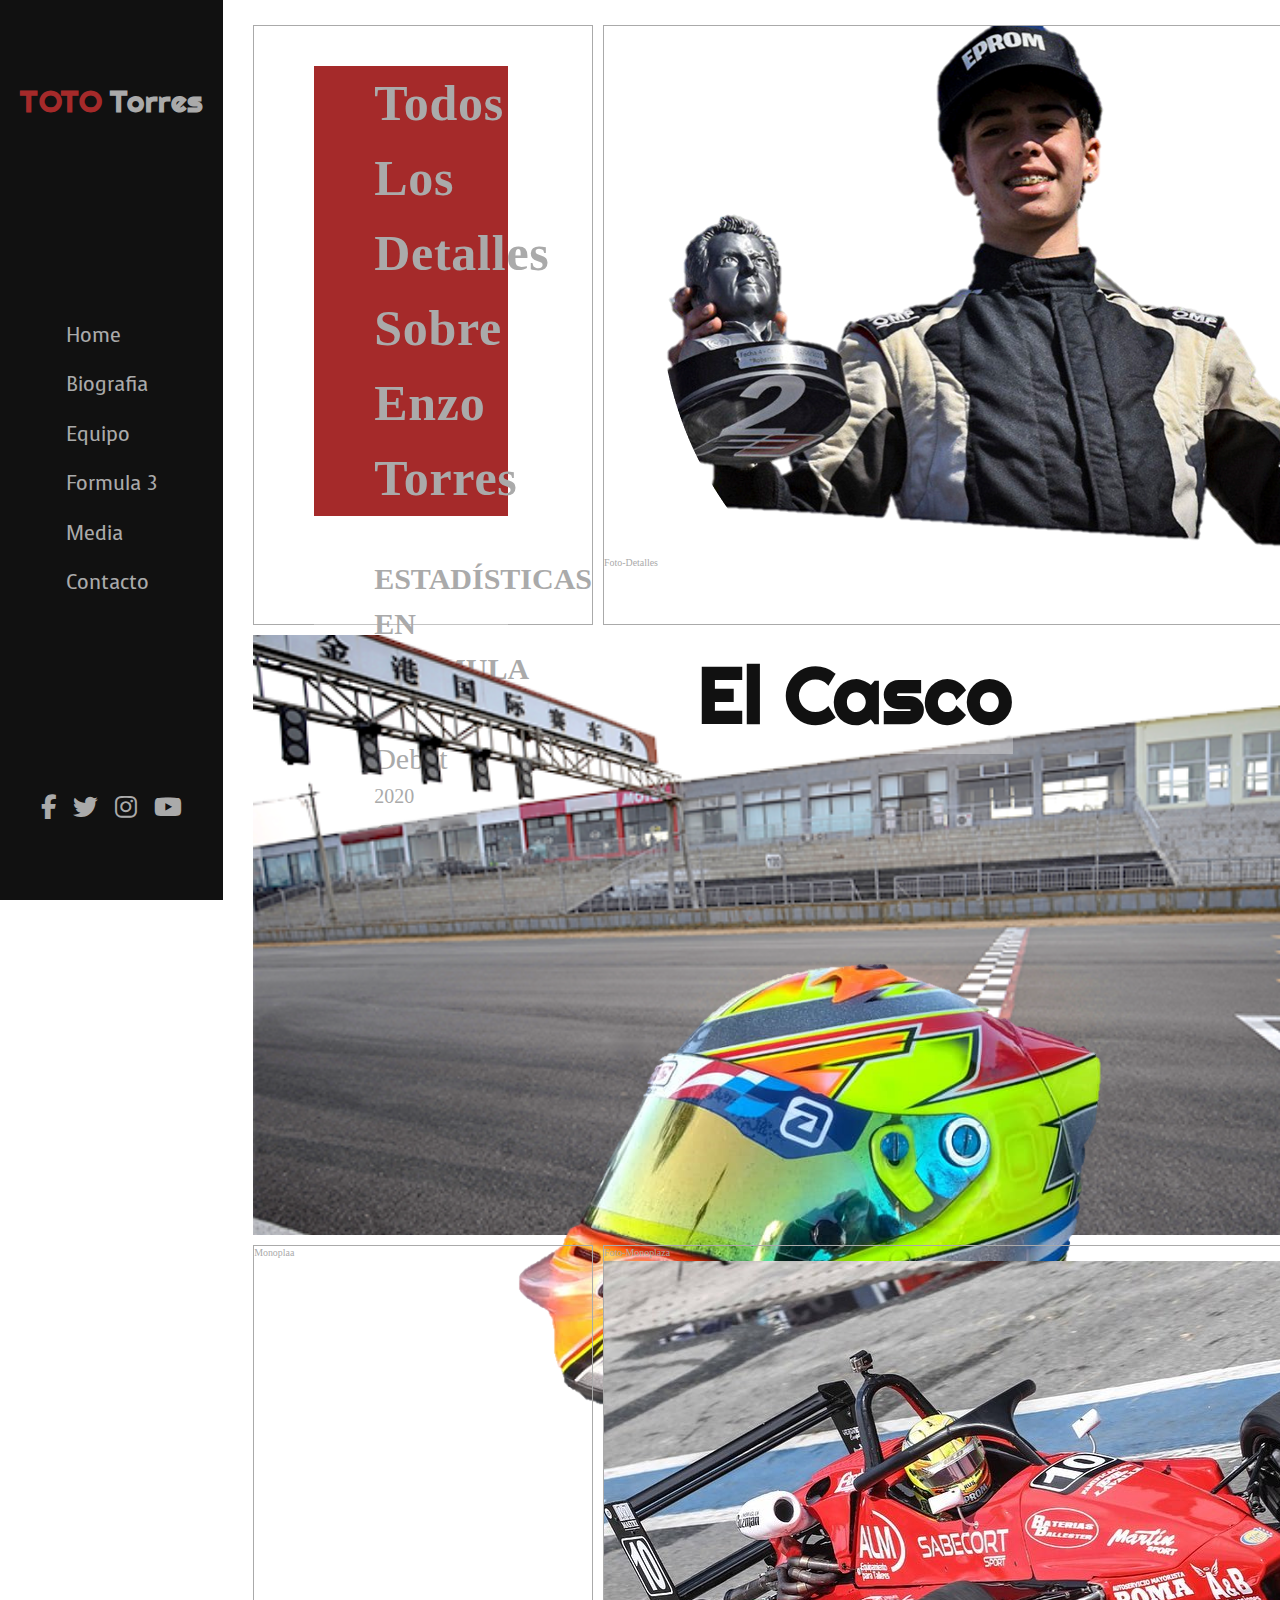
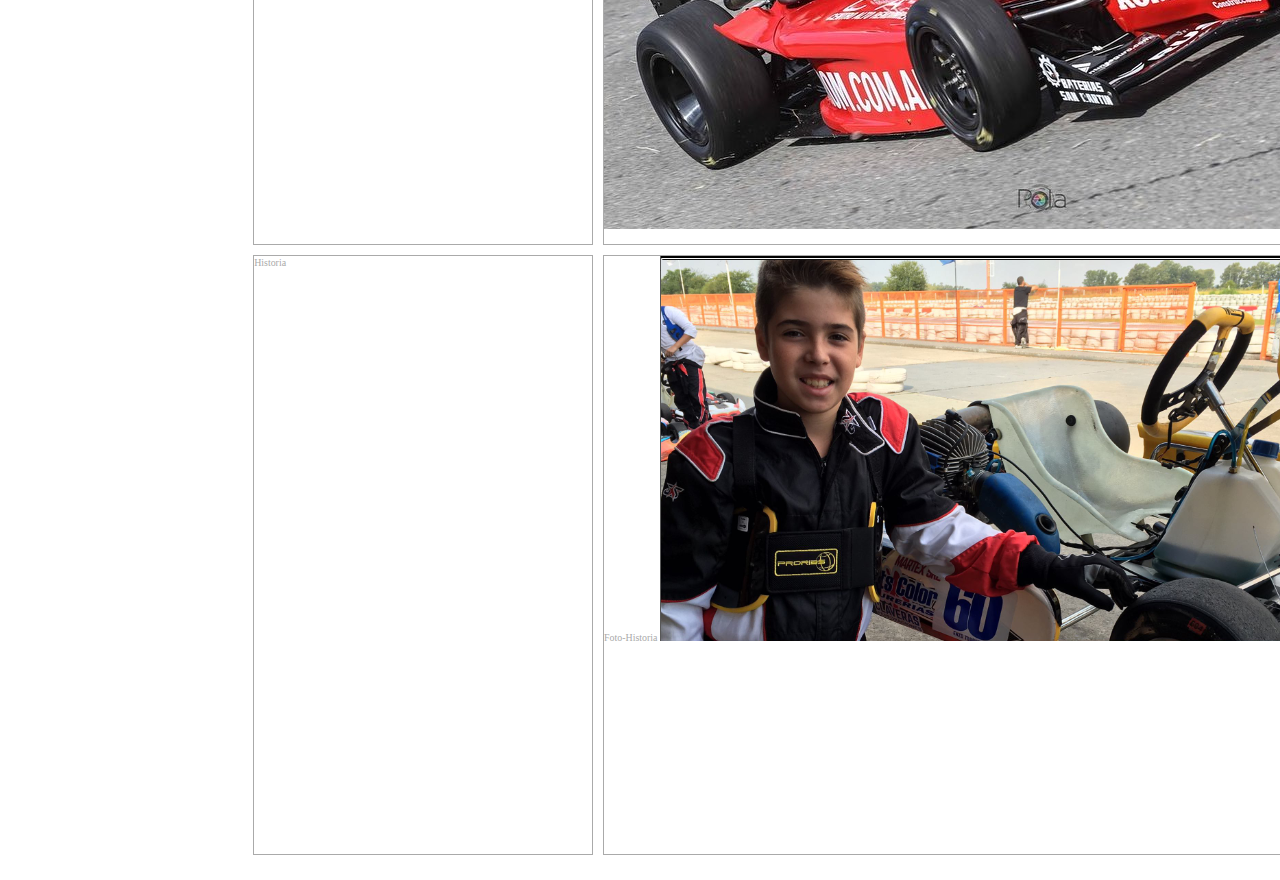
==== Pages/Biografia.html @ fcb11aae "Primer Commit" ====
<!DOCTYPE html>
<html lang="en">
<head>
    <meta charset="UTF-8">
    <meta http-equiv="X-UA-Compatible" content="IE=edge">
    <meta name="viewport" content="width=device-width, initial-scale=1.0">
    <title>Biografia</title>
    <link rel="stylesheet" href="./style2.css">
    
    <link rel="preconnect" href="https://fonts.googleapis.com">
    <link rel="preconnect" href="https://fonts.gstatic.com" crossorigin>
    <link href="https://fonts.googleapis.com/css2?family=Hind+Madurai:wght@300&family=Righteous&family=Voces&display=swap" rel="stylesheet">

    <link rel="stylesheet" href="https://cdnjs.cloudflare.com/ajax/libs/font-awesome/6.1.1/css/all.min.css"> 
    <!--ver manera de cambiar los iconos de las redes sociales-->
</head>
<body>
    
    
    <header>
        <a href="../index.html" class="logo"> <span>TOTO</span> Torres</a>

        <nav class="navbar">
            <a href="../index.html">home</a>
            <a href="/Pages/Biografia.html">Biografia</a>
            <a href="/Pages/Equipo.html">Equipo</a>
            <a href="/Pages/Fromula3.html">Formula 3</a>
            <a href="/Pages/Media.html">Media</a>
            <a href="/Pages/Contacto.html">Contacto</a>
        </nav>

        <div class="follow">
            <a href= "https://www.facebook.com/profile.php?id=100010401676459" target="_blank" class="fab fa-facebook-f"></a>
            <a href="#" class="fab fa-twitter"></a>
            <a href="https://www.instagram.com/_enzo_torres_/?hl=es" target="_blank"  class="fab fa-instagram"></a>
            <a href="https://www.youtube.com/watch?v=Rd0xvvZOiFw" target="_blank"  class="fab fa-youtube"></a>
        </div>

    </header>

    <section>
     

        <!--<div class="content">
            <h1 class="bio-stats--title">Todos los detalles sobre Enzo Torres</h1>
            <div class="bio-stats--content">
                <h2 class="bio-stats--subtitle">ESTADÍSTICAS EN FÓRMULA 3</h2>
                <div class="bio-stats--data"><span>debut</span>2015
                </div>
                <div class="bio-stats--data"><span>carreras</span>50
                </div>
                <div class="bio-stats--data"><span>puntos</span>30
                </div>
                <div class="bio-stats--data is-full">
                    <span>fecha de nacimiento</span>25 / 01 / 2007 - 15 años
                </div>
                <div class="bio-stats--data"><span>altura</span>1.80 m
                </div>

                <div class="image">
                    <img src="/media/fotoparabio2.png" alt="">
                     
                 </div>
        </div>-->

        

        <div class="grid-container-bio">  
          
            <div class="bio-item">
                <div class="detalles-contenedor">

                    <div class="bio-stats--title">
                        <h1 class="bio-stats--title">Todos los detalles sobre Enzo Torres</h1>
                    </div>

                    <div class="bio-stats--content">
                        <h2 class="bio-stats--subtitle">ESTADÍSTICAS EN FÓRMULA 3</h2>
                        <div class="bio-stats--data"><span>debut</span>2020
                        </div>
                        <div class="bio-stats--data"><span>carreras</span>153
                        </div>
                        <div class="bio-stats--data"><span>puntos</span>680
                        </div>
                        <div class="bio-stats--data is-full">
                            <span>fecha de nacimiento</span>01 / 09 / 2007 - 15 años
                        </div>
                        <div class="bio-stats--data"><span>altura</span>1.78 m
                        </div>
                    </div>

                </div>
            </div>
            <div class="bio-item">foto-detalles <img src="/Pages/media/FotosBio/fotoparabio2.png" alt=""></div>
            
            <div class="contenedor-casco">
                <h3>El Casco</h3>
                <div class="bio-item-casco"> <img src="/Pages/media/FotosBio/Picture5.png" alt="" width="90%"></div>
            </div>
            
            <div class="bio-item">monoplaa</div>
            <div class="bio-item">foto-monoplaza <img src="/Pages/media/FotosBio/monoplaza.jpg" alt=""></div>
            <div class="bio-item">historia</div>
            <div class="bio-item">foto-historia <img src="/Pages/media/FotosBio/karting.png" alt=""></div>
        </div>
        

            
         


        
    </section>






</body>
</html>
---- Pages/style2.css ----
@import url('https://fonts.googleapis.com/css2?family=Montserrat:wght@100&family=Roboto:wght@100;300;400;500;700&display=swap');
*{
    
    margin: 0;
    padding: 0;
    box-sizing: border-box;
    outline: none;
    border: none;
    text-decoration: none;
    text-transform: capitalize;
    transition: all .2s linear;
    line-height: 1.5;

}

body{
    background-image: url(./media/wp5748138-minimalist-black-and-white-wallpapers.png);
    
    background-repeat: no-repeat;
    background-size: cover;
    padding-left: 23rem;
    color: #aaa;
    
    
    
}

#menu{
    position: fixed;
    top: 1rem;
    right: 1rem;
    z-index: 10000;
    background: brown;
    border-radius: .5rem;
    padding: 1rem 1.5rem;
    font-size: 3rem;
    display: none;
}

header{
    position: fixed;
    top: 0;
    left: 0;
    bottom: 0;
    background-color: #111;
    display: flex;
    align-items: center;
    justify-content: space-between;
    z-index: 1000;
    flex-flow: column;
    padding: 8rem 2rem;
    font-family: 'Righteous', sans-serif;
        
}

html{
    font-size: 62%;
    overflow-x: hidden;
    scroll-behavior: smooth;
}

header .logo{
    color: #aaa;
    font-size: 3rem;
    font-weight: bolder;
    margin-bottom: 100px;
    

}

header .logo span{
    color: brown
}

header .navbar a{
    display: block;
    font-size: 2rem;
    color: #aaa;
    margin: 2rem 0;
    font-family: 'Voces', cursive;
}

header .follow a{
    font-size: 2.5rem;
    color: #aaa;
    margin: 0 .7rem;
    margin-top: 100px;
}

section{
    padding: 5px;
    
}

.home{
    display: flex;
    align-items: center;
    flex-wrap: wrap;
    gap: 1.5rem;
    padding-top: 70px;
    margin-left: 100px;


}

.home .image{
    flex: 1 1 40rem;
    opacity: 60%;
    
    
    
   
}

 





.home .content{
    flex: 1 1 40rem;
    font-family: 'Hind Madurai', sans-serif;    
}

.home .content .hola{
    font-size: 7rem;
}

.home .content .mellamo{
    font-size: 4.5rem;
    
}

.enzo{
    color: brown;
    font-size: 6rem;
    font-family: 'Voces', cursive;
}



.home .content .info{
    font-size: 2.5rem;
}

.home .content .text{
    font-size: 1.7rem;
}

.home .image img{
    width: 100%;
    border-radius: 25px;
}

.btn{
    display: inline-block;
    margin-top: 1rem;
    padding: .8rem 3rem;
    background-color: brown;
    color: aliceblue;
    cursor: pointer;
    font-size: 1.7rem;
}

/*ACOMODAR ESTE HOVER MAS ABAJO*/

.btn:hover{
    background: black;
    letter-spacing: .2rem;
}

header .navbar a:hover{
    letter-spacing: .1rem;
    color: brown;
}



/*ULTIMAS NOTICIAS*/

.contenedor{
    max-width: 1200px;
    margin: 0 auto;
    text-align: center;
    padding: 100px 20px;
    
    
}

.contenedor .ultimasNoticias{
    font-size: 40px;
    margin-bottom: 20px;
    color: #aaa;
    font-family: 'Voces', cursive;
    padding-bottom: 50px;
}

.contenedor .box-contenedor{
    display: grid;
    grid-template-columns: 1fr 1fr 1fr;
    gap: 20px;
}

.contenedor .box-contenedor .box{
    background-color: #111;
    border-radius: 5px;
    padding: 20px;
    box-shadow: 0 5px 10px rgba(0,0,0,.2);
    height: 350px;
    width: 350px;
}

/* CAMBIAR A COLOR NEGRO*/

.contenedor .box-contenedor .box:hover{
    background: rgb(82, 21, 21);
    color: #aaa;    
    border: 1px solid #111;
}


.contenedor .box-contenedor .box .card{
    margin-bottom: 20px;
    overflow: hidden;
    height: 250px;
    border-radius: 5px;
   

}

.contenedor .box-contenedor .box .card img{
    height: 100%;
    width: 100%;
    border-bottom: 1px solid #aaa;
    padding-bottom: 20px;
    opacity: 50%;
    
}

.contenedor .box-contenedor .box:hover .card img{
    transform: scale(1.1);
    border-bottom: 1px solid #aaa;
    opacity: 100;
    
}

.contenedor .box-contenedor .box .card-contenido{
    font-size: 20px;
    
    margin-top: 10px;
    font-family: 'Voces', cursive;
    
}

.video-contenedor{
    display: flex;
   box-shadow: 0 5px 10px rgba(0,0,0,.2);
   position: relative;
   overflow: hidden; 
   justify-content: center;
   align-items: center;
   height: 100%;
    width: 100%;
    

   
    
}

.video-contenedor .video{
    object-fit: cover;
    position: absolute;
    height: 100%;
    width: 100%;
    opacity: %;

}


/*MEDIA-Galeria de Fotos*/


.h1-galeria{
    text-align: center;
}

.grid-container{
    display: grid;
    grid-template-columns: repeat(3, 1fr);
    grid-auto-rows: 150px;
    padding: 20px;
    gap: 20px;
}

.galeria-imagen{
    width: 100%;
    height: 100%;
    object-fit: cover;
}

.galeria-item7{
    grid-column-start: span 2;
    grid-row-start: span 4;
}

.galeria-item10{
    
    grid-row-start: span 2;
}






/*media Queries*/

@media screen and (max-width:320px){
    html{
        font-size: 55%;
        
    }

    body{
        padding: 0;
    }

    #menu{
        display: initial;
    }

    header{
        left: -120%;
    }
    .home{
        margin: 0;
        text-align: center;
        
    }
    
    .h1-galeria{
        margin-top: 20%;
    }
    
    .grid-container{
        display: grid;
        grid-template-columns: repeat(1, 1fr);
       
    }

    .galeria-item7{
        grid-column-start: span 1;
        grid-row-start: span 1;
    }
    
    .galeria-item10{
        
        grid-row-start: span 1;
    }

}


@media screen and (max-width:480px){
    
    .h1-galeria{
        margin-top: 20%;
    }

}

@media screen and (max-width:600px){
    html{
        font-size: 55%;
        
    }

    body{
        padding: 0;
    }

    #menu{
        display: initial;
    }

    header{
        left: -120%;
    }
    .home{
        margin: 0;
        text-align: center;
        
    }
    
    .h1-galeria{
        margin-top: 20%;
    }

}

@media screen and (max-width:768px){
    html{
        font-size: 55%;
        
    }

    body{
        padding: 0;
    }

    #menu{
        display: initial;
    }

    header{
        left: -120%;
    }
    .home{
        margin: 0;
        text-align: center;
        
    }
    .h1-galeria{
        margin-top: 20%;
    }
}


/*BIOGRAFIA*/

.bio-item{
    background-color: none;
    border: solid 1px;
}

.grid-container-bio{
    display: grid;
    grid-template-columns:repeat(2, 1fr) ;
    grid-auto-rows: 600px;
    padding: 20px;
    gap: 10px;
}

.bio-item{
    width: 100%;
    height: 100%;
    object-fit: cover;
}

.contenedor-casco{
    display: flex;
    width: 100%;
    height: 100%;
    object-fit: cover;
    grid-column-start: span 2;
    background-image: url(/Pages/media/FotosBio/kisspng-race-track-racing-golden-port-race-track-5a7bedd15654d8.1480819115180712493536.png);
    background-size: cover;
    background-position: center;
    background-repeat: no-repeat;
    align-items: center;
    flex-wrap: wrap;
    justify-content: space-around;
    
}

.bio-item-casco img{
   
    
    
}

.contenedor-casco h3{
    
    font-size: 8rem;
    margin-bottom: 10%;
    color: #111;
    background-color: rgba(255, 255, 255, 0.303);
    font-family: 'Righteous', sans-serif;
    
}



.bio-stats--title{
    font-size: 50px;
    margin: 40px 25% 0px 60px;
    letter-spacing: 0.75px;
    display: block;
    background-color: brown;
    height: 100%;
    
    

}

.bio-stats--content{
    background-color: rgba(255, 255, 255, 0.303);
    margin: 40px 25% 40px 60px;
    font-size: 20px;
    padding-left: 60px;
    
}



.bio-stats--data{
    display: inline-block;
}

.bio-stats--data span{
    display: block;
    font-size: 30px;
}
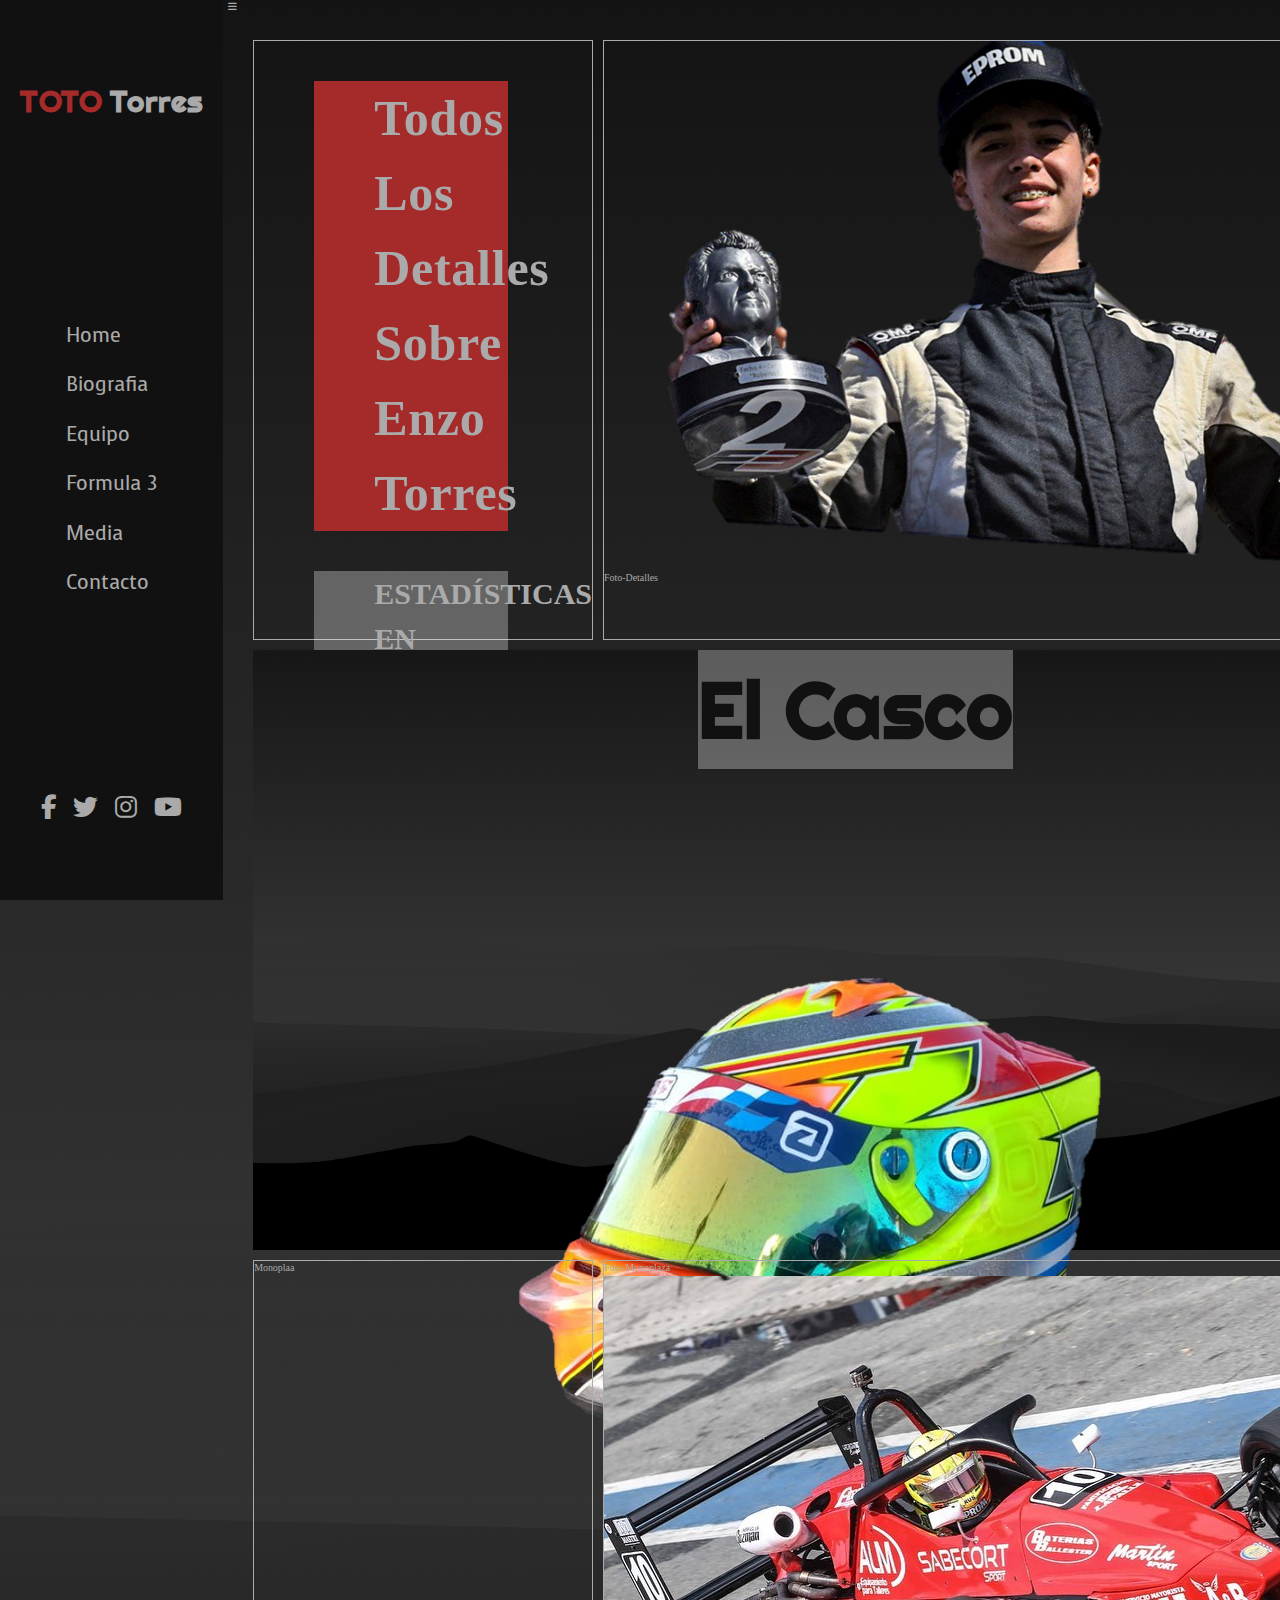
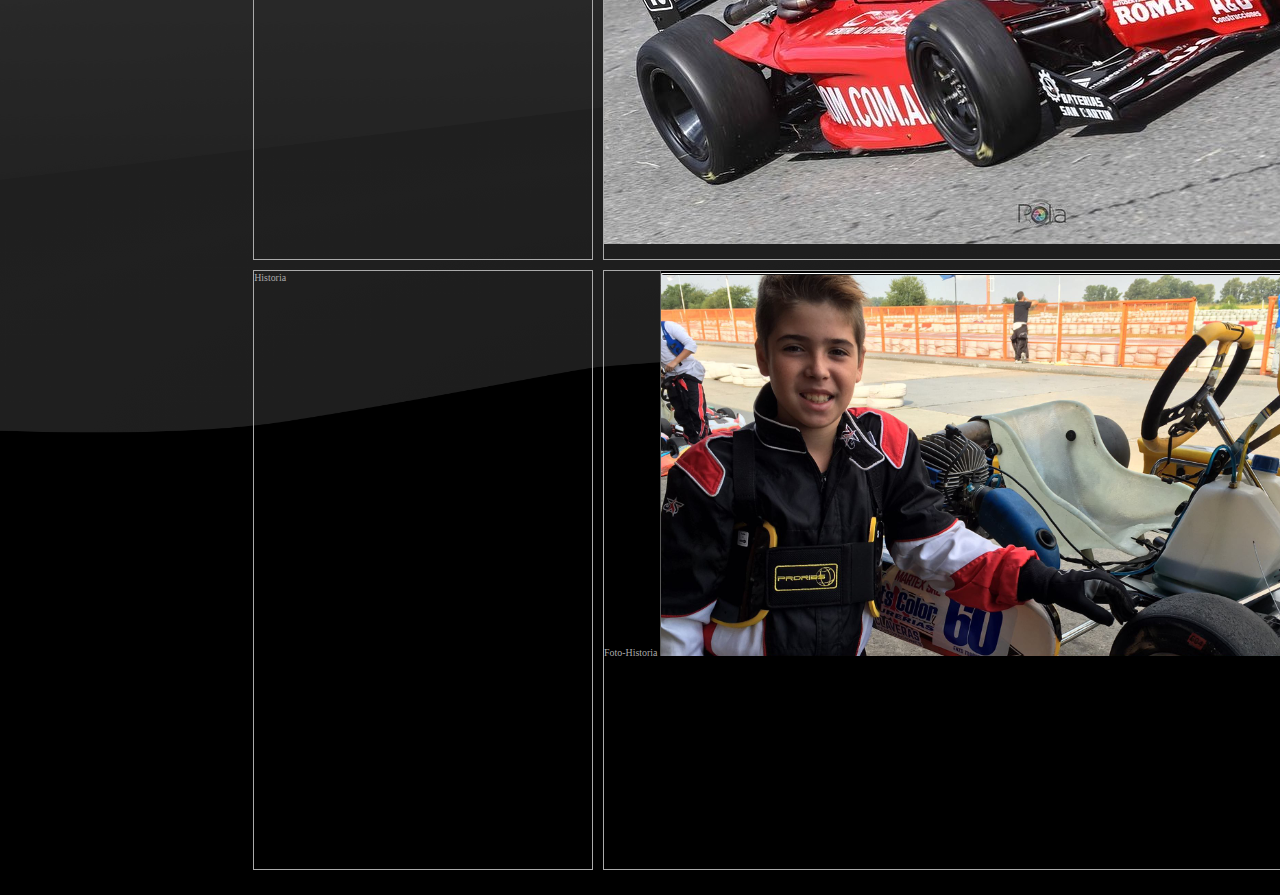
==== commit 6dd2709e: "modificación icono instagram" ====
--- a/Pages/Biografia.html
+++ b/Pages/Biografia.html
@@ -15,18 +15,18 @@
     <!--ver manera de cambiar los iconos de las redes sociales-->
 </head>
 <body>
-    
+    <div id="menu-bars" class="fa fa-bars"></div>
     
     <header>
         <a href="../index.html" class="logo"> <span>TOTO</span> Torres</a>
 
-        <nav class="navbar">
+        <nav class="navbarx">
             <a href="../index.html">home</a>
-            <a href="/Pages/Biografia.html">Biografia</a>
-            <a href="/Pages/Equipo.html">Equipo</a>
-            <a href="/Pages/Fromula3.html">Formula 3</a>
-            <a href="/Pages/Media.html">Media</a>
-            <a href="/Pages/Contacto.html">Contacto</a>
+            <a href="Biografia.html">Biografia</a>
+            <a href="Equipo.html">Equipo</a>
+            <a href="Fromula3.html">Formula 3</a>
+            <a href="Media.html">Media</a>
+            <a href="Contacto.html">Contacto</a>
         </nav>
 
         <div class="follow">
--- a/Pages/style2.css
+++ b/Pages/style2.css
@@ -72,7 +72,7 @@
     color: brown
 }
 
-header .navbar a{
+header .navbarx a{
     display: block;
     font-size: 2rem;
     color: #aaa;
@@ -85,6 +85,52 @@
     color: #aaa;
     margin: 0 .7rem;
     margin-top: 100px;
+    transition: .2s;
+}
+
+header .follow:hover a{
+    filter: blur(2px);
+}
+
+header .follow a:hover{
+    transform: translateY(-3px) scale(1.05);
+    filter: none;
+    
+    
+    
+}
+
+.facebook:hover{
+    color: var(--facebook);
+}
+
+.twitter:hover{
+    color: var(--twitter);
+}
+
+.instagram:hover{
+    /*color: var(--instagram);*/
+    background: linear-gradient(45deg, #405de6, #5851db, #833ab4, #c13584, #e1306c, #fd1d1d);
+    -webkit-background-clip: text;
+    -webkit-text-fill-color: transparent;
+    
+    
+}
+
+.youtube:hover{
+    color: var(--youtube);
+}
+
+
+
+ 
+
+
+:root{
+    --facebook: #3b5999;
+    --instagram: #e4405f;
+    --twitter: #55acee;
+    --youtube: #ff0000;
 }
 
 section{
@@ -170,7 +216,7 @@
     letter-spacing: .2rem;
 }
 
-header .navbar a:hover{
+header .navbarx a:hover{
     letter-spacing: .1rem;
     color: brown;
 }
@@ -273,7 +319,7 @@
     position: absolute;
     height: 100%;
     width: 100%;
-    opacity: %;
+    
 
 }
 
@@ -324,6 +370,7 @@
 
     body{
         padding: 0;
+        margin-bottom: 100%;
     }
 
     #menu{
@@ -396,6 +443,7 @@
     .h1-galeria{
         margin-top: 20%;
     }
+    
 
 }
 
@@ -454,7 +502,7 @@
     height: 100%;
     object-fit: cover;
     grid-column-start: span 2;
-    background-image: url(/Pages/media/FotosBio/kisspng-race-track-racing-golden-port-race-track-5a7bedd15654d8.1480819115180712493536.png);
+    background-image: url(media/wp5748138-minimalist-black-and-white-wallpapers.png);
     background-size: cover;
     background-position: center;
     background-repeat: no-repeat;
@@ -464,11 +512,11 @@
     
 }
 
-.bio-item-casco img{
+
    
     
     
-}
+
 
 .contenedor-casco h3{
     
@@ -512,3 +560,23 @@
     display: block;
     font-size: 30px;
 }
+
+.contact--content{
+    
+    position: relative;
+    width: 100%;
+    flex: 0 1 100%;
+    padding: 0 25px;
+    margin: 40px 0;
+}
+
+.contenedor-contacto{
+    display: block;
+}
+
+@media (min-width: 600px){
+.contact--content {
+    max-width: 350px;
+    margin-left: 10px;
+}
+}
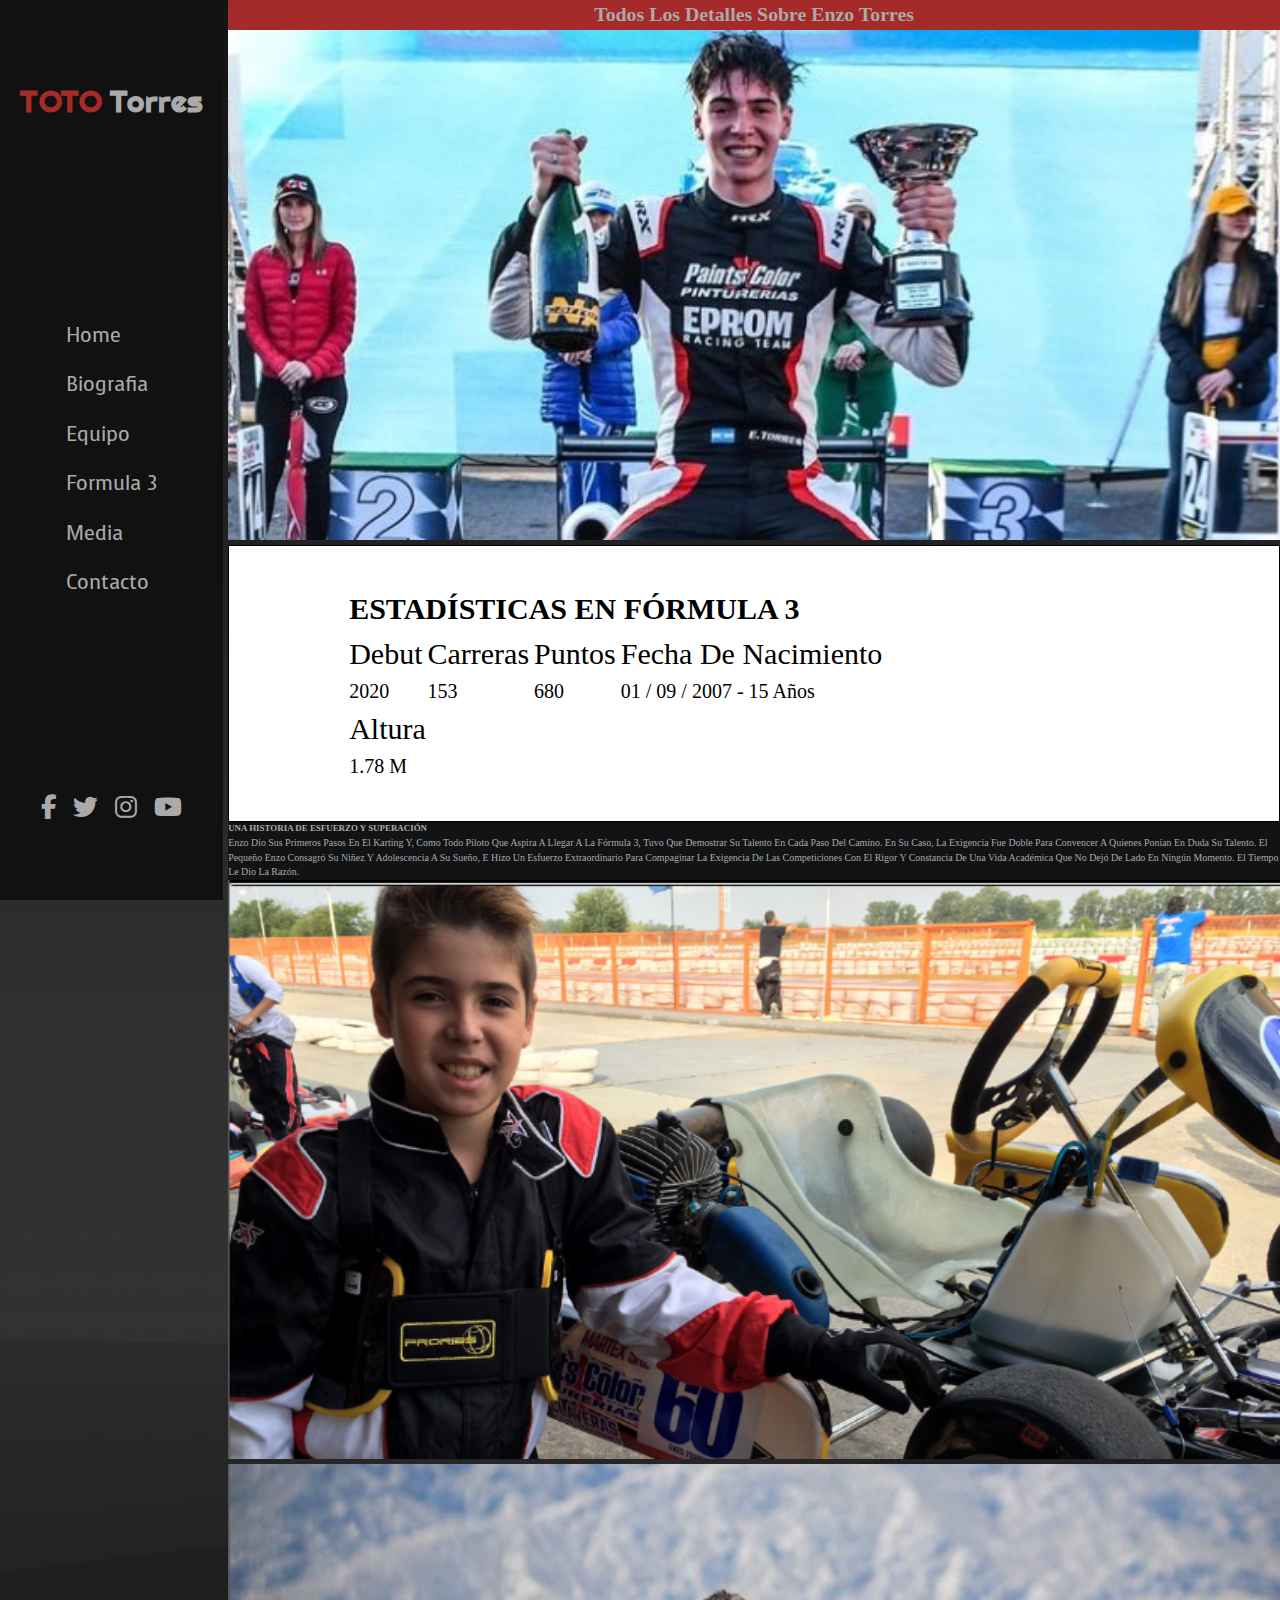
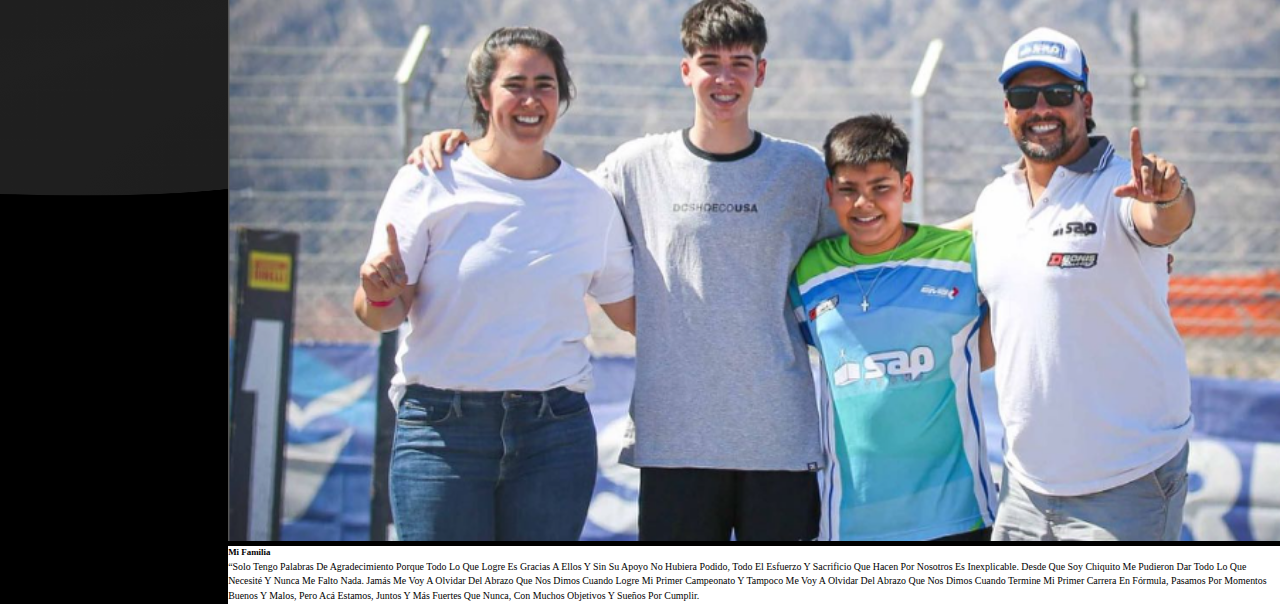
==== commit 8430bcce: "Cambios 31/8" ====
--- a/Pages/Biografia.html
+++ b/Pages/Biografia.html
@@ -5,6 +5,7 @@
     <meta http-equiv="X-UA-Compatible" content="IE=edge">
     <meta name="viewport" content="width=device-width, initial-scale=1.0">
     <title>Biografia</title>
+    <link href="https://cdn.jsdelivr.net/npm/bootstrap@5.2.0/dist/css/bootstrap.min.css" rel="stylesheet" integrity="sha384-gH2yIJqKdNHPEq0n4Mqa/HGKIhSkIHeL5AyhkYV8i59U5AR6csBvApHHNl/vI1Bx" crossorigin="anonymous">
     <link rel="stylesheet" href="./style2.css">
     
     <link rel="preconnect" href="https://fonts.googleapis.com">
@@ -21,7 +22,7 @@
         <a href="../index.html" class="logo"> <span>TOTO</span> Torres</a>
 
         <nav class="navbarx">
-            <a href="../index.html">home</a>
+            <a href="../index.html">Home</a>
             <a href="Biografia.html">Biografia</a>
             <a href="Equipo.html">Equipo</a>
             <a href="Fromula3.html">Formula 3</a>
@@ -30,92 +31,92 @@
         </nav>
 
         <div class="follow">
-            <a href= "https://www.facebook.com/profile.php?id=100010401676459" target="_blank" class="fab fa-facebook-f"></a>
-            <a href="#" class="fab fa-twitter"></a>
-            <a href="https://www.instagram.com/_enzo_torres_/?hl=es" target="_blank"  class="fab fa-instagram"></a>
-            <a href="https://www.youtube.com/watch?v=Rd0xvvZOiFw" target="_blank"  class="fab fa-youtube"></a>
+            <a href= "https://www.facebook.com/profile.php?id=100010401676459"  target="_blank" class="fab fa-facebook-f facebook"></a>
+            <a href="#" class="fab fa-twitter twitter"></a>
+            <a href="https://www.instagram.com/_enzo_torres_/?hl=es" target="_blank" class="fab fa-instagram instagram"></a>
+            <a href="https://www.youtube.com/watch?v=Rd0xvvZOiFw" target="_blank" class="fab fa-youtube youtube"></a>
         </div>
 
     </header>
 
-    <section>
-     
+   
 
-        <!--<div class="content">
-            <h1 class="bio-stats--title">Todos los detalles sobre Enzo Torres</h1>
-            <div class="bio-stats--content">
-                <h2 class="bio-stats--subtitle">ESTADÍSTICAS EN FÓRMULA 3</h2>
-                <div class="bio-stats--data"><span>debut</span>2015
-                </div>
-                <div class="bio-stats--data"><span>carreras</span>50
-                </div>
-                <div class="bio-stats--data"><span>puntos</span>30
-                </div>
-                <div class="bio-stats--data is-full">
-                    <span>fecha de nacimiento</span>25 / 01 / 2007 - 15 años
-                </div>
-                <div class="bio-stats--data"><span>altura</span>1.80 m
-                </div>
+    <div class="container galeriaFotos mb-5">
+        <h1 class="h1-galeria">Todos los detalles sobre Enzo Torres</h1> 
+    </div>
 
-                <div class="image">
-                    <img src="/media/fotoparabio2.png" alt="">
-                     
-                 </div>
-        </div>-->
 
-        
 
-        <div class="grid-container-bio">  
-          
-            <div class="bio-item">
-                <div class="detalles-contenedor">
-
-                    <div class="bio-stats--title">
-                        <h1 class="bio-stats--title">Todos los detalles sobre Enzo Torres</h1>
+    <div class="container mb-5 mt-5">
+        <div class="row">
+  
+          <div class="col-md-6 pr-0"><img clas="img-fluid" src="/Pages/media/FotosBio/Trofeo3.jpg" width="100%" alt=""></div>
+          <div class="col-md-6 pl-0">
+            <div class="bg-white h-100 p-4 black">
+                <div class="bio-item">
+                    <div class="detalles-contenedor">
+    
+                        
+    
+                        <div class="bio-stats--content">
+                            <h2 class="bio-stats--subtitle">ESTADÍSTICAS EN FÓRMULA 3</h2>
+                            <div class="bio-stats--data"><span>Debut</span>2020
+                            </div>
+                            <div class="bio-stats--data"><span>Carreras</span>153
+                            </div>
+                            <div class="bio-stats--data"><span>Puntos</span>680
+                            </div>
+                            <div class="bio-stats--data is-full">
+                                <span>Fecha de nacimiento</span>01 / 09 / 2007 - 15 años
+                            </div>
+                            <br>
+                            <div class="bio-stats--data"><span>Altura</span>1.78 m
+                            </div>
+                        </div>
+    
                     </div>
-
-                    <div class="bio-stats--content">
-                        <h2 class="bio-stats--subtitle">ESTADÍSTICAS EN FÓRMULA 3</h2>
-                        <div class="bio-stats--data"><span>debut</span>2020
-                        </div>
-                        <div class="bio-stats--data"><span>carreras</span>153
-                        </div>
-                        <div class="bio-stats--data"><span>puntos</span>680
-                        </div>
-                        <div class="bio-stats--data is-full">
-                            <span>fecha de nacimiento</span>01 / 09 / 2007 - 15 años
-                        </div>
-                        <div class="bio-stats--data"><span>altura</span>1.78 m
-                        </div>
-                    </div>
-
                 </div>
             </div>
-            <div class="bio-item">foto-detalles <img src="/Pages/media/FotosBio/fotoparabio2.png" alt=""></div>
-            
-            <div class="contenedor-casco">
-                <h3>El Casco</h3>
-                <div class="bio-item-casco"> <img src="/Pages/media/FotosBio/Picture5.png" alt="" width="90%"></div>
-            </div>
-            
-            <div class="bio-item">monoplaa</div>
-            <div class="bio-item">foto-monoplaza <img src="/Pages/media/FotosBio/monoplaza.jpg" alt=""></div>
-            <div class="bio-item">historia</div>
-            <div class="bio-item">foto-historia <img src="/Pages/media/FotosBio/karting.png" alt=""></div>
-        </div>
-        
 
             
-         
-
-
-        
-    </section>
+  
+            
+            
+          </div>
+          <div class="col-md-6">
+            <div class="bg-dark-gray2 h-100 p-5">
+              <h3 class="mb-4 fs-2 fw-bold ">UNA HISTORIA DE ESFUERZO Y SUPERACIÓN</h3>
+              <p class="fs-3">
+                Enzo dio sus primeros pasos en el karting y, como todo piloto que aspira a llegar a la Fórmula 3, tuvo que demostrar su talento en cada paso del camino. En su caso, la exigencia fue doble para convencer a quienes ponían en duda su talento. El pequeño Enzo consagró su niñez y adolescencia a su sueño, e hizo un esfuerzo extraordinario para compaginar la exigencia de las competiciones con el rigor y constancia de una vida académica que no dejó de lado en ningún momento. El tiempo le dio la razón.</p>
+              
+            </div>
+          </div>
+          <div class="col-md-6"><img clas="img-fluid pl-0" src="/Pages/media/FotosBio/karting.png" width="100%" alt=""></div>
+          
+  
+  
+  
+          <div class="col-md-6 pr-0"><img clas="img-fluid" src="/Pages/media/FotosBio/familia2.png" width="100%" height="" alt=""></div>
+          <div class="col-md-6 pl-0">
+            <div class="bg-white h-100 p-5">
+              <h3 class="mb-4 fs-2 fw-bold black">Mi Familia</h3>
+              <p class="fs-3 black">“Solo tengo palabras de agradecimiento porque todo lo que logre es gracias a ellos y sin su apoyo no hubiera podido, todo el esfuerzo y sacrificio que hacen por nosotros es inexplicable. Desde que soy chiquito me pudieron dar todo lo que necesité y nunca me falto nada. Jamás me voy a olvidar del abrazo que nos dimos cuando logre mi primer campeonato y tampoco me voy a olvidar del abrazo que nos dimos cuando termine mi primer carrera en fórmula, pasamos por momentos buenos y malos, pero acá estamos, juntos y más fuertes que nunca, con muchos objetivos y sueños por cumplir. </p>
+              
+            </div>
+  
+            
+            
+          </div>
+  
+  
+        </div>
+      </div>
 
 
 
 
 
-
+    <script src="https://cdn.jsdelivr.net/npm/bootstrap@5.2.0/dist/js/bootstrap.bundle.min.js" integrity="sha384-A3rJD856KowSb7dwlZdYEkO39Gagi7vIsF0jrRAoQmDKKtQBHUuLZ9AsSv4jD4Xa" crossorigin="anonymous"></script>
+    <script src="/script.js"></script>
 </body>
 </html>--- a/Pages/style2.css
+++ b/Pages/style2.css
@@ -1,582 +1,608 @@
-@import url('https://fonts.googleapis.com/css2?family=Montserrat:wght@100&family=Roboto:wght@100;300;400;500;700&display=swap');
-*{
-    
+@import url("https://fonts.googleapis.com/css2?family=Montserrat:wght@100&family=Roboto:wght@100;300;400;500;700&display=swap");
+@import url();
+* {
+  margin: 0;
+  padding: 0;
+  box-sizing: border-box;
+  outline: none;
+  border: none;
+  text-decoration: none;
+  text-transform: capitalize;
+  transition: all 0.2s linear;
+  line-height: 1.5;
+}
+
+body {
+  background-image: url(./media/wp5748138-minimalist-black-and-white-wallpapers.png);
+  background-repeat: no-repeat;
+  background-size: cover;
+  padding-left: 23rem;
+  color: #aaa;
+}
+
+#menu {
+  position: fixed;
+  top: 1rem;
+  right: 1rem;
+  z-index: 10000;
+  background: brown;
+  border-radius: 0.5rem;
+  padding: 1rem 1.5rem;
+  font-size: 3rem;
+  display: none;
+}
+
+header {
+  position: fixed;
+  top: 0;
+  left: 0;
+  bottom: 0;
+  background-color: #111;
+  display: flex;
+  align-items: center;
+  justify-content: space-between;
+  z-index: 1000;
+  flex-flow: column;
+  padding: 8rem 2rem;
+  font-family: "Righteous", sans-serif;
+  text-decoration: none;
+}
+
+html {
+  font-size: 62%;
+  overflow-x: hidden;
+  scroll-behavior: smooth;
+}
+
+header .logo {
+  color: #aaa;
+  font-size: 3rem;
+  font-weight: bolder;
+  margin-bottom: 100px;
+  text-decoration: none;
+}
+
+header .logo span {
+  color: brown;
+}
+
+header .navbarx a {
+  display: block;
+  font-size: 2rem;
+  color: #aaa;
+  margin: 2rem 0;
+  font-family: "Voces", cursive;
+}
+
+header .follow a {
+  font-size: 2.5rem;
+  color: #aaa;
+  margin: 0 0.7rem;
+  margin-top: 100px;
+  transition: 0.2s;
+}
+
+header .follow:hover a {
+  filter: blur(2px);
+}
+
+header .follow a:hover {
+  transform: translateY(-3px) scale(1.05);
+  filter: none;
+}
+
+.facebook:hover {
+  color: var(--facebook);
+}
+
+.twitter:hover {
+  color: var(--twitter);
+}
+
+.instagram:hover {
+  /*color: var(--instagram);*/
+  background: linear-gradient(45deg, #405de6, #5851db, #833ab4, #c13584, #e1306c, #fd1d1d);
+  -webkit-background-clip: text;
+  -webkit-text-fill-color: transparent;
+}
+
+.youtube:hover {
+  color: var(--youtube);
+}
+
+:root {
+  --facebook: #3b5999;
+  --instagram: #e4405f;
+  --twitter: #55acee;
+  --youtube: #ff0000;
+}
+
+section {
+  padding: 5px;
+}
+
+.home {
+  display: flex;
+  align-items: center;
+  flex-wrap: wrap;
+  gap: 1.5rem;
+  padding-top: 70px;
+  margin-left: 100px;
+}
+
+.home .image {
+  flex: 1 1 40rem;
+  opacity: 60%;
+}
+
+.home .content {
+  flex: 1 1 40rem;
+  font-family: "Hind Madurai", sans-serif;
+}
+
+.home .content .hola {
+  font-size: 7rem;
+}
+
+.home .content .mellamo {
+  font-size: 4.5rem;
+}
+
+.enzo {
+  color: brown;
+  font-size: 6rem;
+  font-family: "Voces", cursive;
+}
+
+.home .content .info {
+  font-size: 2.5rem;
+}
+
+.home .content .text {
+  font-size: 1.7rem;
+}
+
+.home .image img {
+  width: 100%;
+  border-radius: 25px;
+}
+
+.btn {
+  display: inline-block;
+  margin-top: 1rem;
+  padding: 0.8rem 3rem;
+  background-color: brown;
+  color: aliceblue;
+  cursor: pointer;
+  font-size: 1.7rem;
+}
+
+/*ACOMODAR ESTE HOVER MAS ABAJO*/
+.btn:hover {
+  background: black;
+  letter-spacing: 0.2rem;
+}
+
+header .navbarx a:hover {
+  letter-spacing: 0.1rem;
+  color: brown;
+}
+
+/*ULTIMAS NOTICIAS*/
+.contenedor {
+  max-width: 1200px;
+  margin: 0 auto;
+  text-align: center;
+  padding: 100px 20px;
+}
+
+.contenedor .ultimasNoticias {
+  font-size: 40px;
+  margin-bottom: 20px;
+  color: #aaa;
+  font-family: "Voces", cursive;
+  padding-bottom: 50px;
+}
+
+.contenedor .box-contenedor {
+  display: grid;
+  grid-template-columns: 1fr 1fr 1fr;
+  gap: 20px;
+}
+
+.contenedor .box-contenedor .box {
+  background-color: #111;
+  border-radius: 5px;
+  padding: 20px;
+  box-shadow: 0 5px 10px rgba(0, 0, 0, 0.2);
+  height: 350px;
+  width: 350px;
+}
+
+/* CAMBIAR A COLOR NEGRO*/
+.contenedor .box-contenedor .box:hover {
+  background: rgb(82, 21, 21);
+  color: #aaa;
+  border: 1px solid #111;
+}
+
+.contenedor .box-contenedor .box .card {
+  margin-bottom: 20px;
+  overflow: hidden;
+  height: 250px;
+  border-radius: 5px;
+}
+
+.contenedor .box-contenedor .box .card img {
+  height: 100%;
+  width: 100%;
+  border-bottom: 1px solid #aaa;
+  padding-bottom: 20px;
+  opacity: 50%;
+}
+
+.contenedor .box-contenedor .box:hover .card img {
+  transform: scale(1.1);
+  border-bottom: 1px solid #aaa;
+  opacity: 100;
+}
+
+.contenedor .box-contenedor .box .card-contenido {
+  font-size: 20px;
+  margin-top: 10px;
+  font-family: "Voces", cursive;
+}
+
+.video-contenedor {
+  display: flex;
+  box-shadow: 0 5px 10px rgba(0, 0, 0, 0.2);
+  position: relative;
+  overflow: hidden;
+  justify-content: center;
+  align-items: center;
+  height: 100%;
+  width: 100%;
+}
+
+.video-contenedor .video {
+  -o-object-fit: cover;
+     object-fit: cover;
+  position: absolute;
+  height: 100%;
+  width: 100%;
+}
+
+/*MEDIA-Galeria de Fotos*/
+.h1-galeria {
+  text-align: center;
+}
+
+.grid-container {
+  display: grid;
+  grid-template-columns: repeat(3, 1fr);
+  grid-auto-rows: 150px;
+  padding: 20px;
+  gap: 20px;
+}
+
+.galeria-imagen {
+  width: 100%;
+  height: 100%;
+  -o-object-fit: cover;
+     object-fit: cover;
+}
+
+.galeria-item7 {
+  grid-column-start: span 2;
+  grid-row-start: span 4;
+}
+
+.galeria-item10 {
+  grid-row-start: span 2;
+}
+
+/*media Queries*/
+@media screen and (max-width: 320px) {
+  html {
+    font-size: 55%;
+  }
+  body {
+    padding: 0;
+    margin-bottom: 100%;
+  }
+  #menu {
+    display: initial;
+  }
+  header {
+    left: -120%;
+  }
+  .home {
     margin: 0;
+    text-align: center;
+  }
+  .h1-galeria {
+    margin-top: 20%;
+  }
+  .grid-container {
+    display: grid;
+    grid-template-columns: repeat(1, 1fr);
+  }
+  .galeria-item7 {
+    grid-column-start: span 1;
+    grid-row-start: span 1;
+  }
+  .galeria-item10 {
+    grid-row-start: span 1;
+  }
+}
+@media screen and (max-width: 480px) {
+  .h1-galeria {
+    margin-top: 20%;
+  }
+}
+@media screen and (max-width: 600px) {
+  html {
+    font-size: 55%;
+  }
+  body {
     padding: 0;
-    box-sizing: border-box;
-    outline: none;
-    border: none;
-    text-decoration: none;
-    text-transform: capitalize;
-    transition: all .2s linear;
-    line-height: 1.5;
-
-}
-
-body{
-    background-image: url(./media/wp5748138-minimalist-black-and-white-wallpapers.png);
-    
-    background-repeat: no-repeat;
-    background-size: cover;
-    padding-left: 23rem;
-    color: #aaa;
-    
-    
-    
-}
-
-#menu{
-    position: fixed;
-    top: 1rem;
-    right: 1rem;
-    z-index: 10000;
-    background: brown;
-    border-radius: .5rem;
-    padding: 1rem 1.5rem;
-    font-size: 3rem;
-    display: none;
-}
-
-header{
-    position: fixed;
-    top: 0;
-    left: 0;
-    bottom: 0;
-    background-color: #111;
-    display: flex;
-    align-items: center;
-    justify-content: space-between;
-    z-index: 1000;
-    flex-flow: column;
-    padding: 8rem 2rem;
-    font-family: 'Righteous', sans-serif;
-        
-}
-
-html{
-    font-size: 62%;
-    overflow-x: hidden;
-    scroll-behavior: smooth;
-}
-
-header .logo{
-    color: #aaa;
-    font-size: 3rem;
-    font-weight: bolder;
-    margin-bottom: 100px;
-    
-
-}
-
-header .logo span{
-    color: brown
-}
-
-header .navbarx a{
-    display: block;
-    font-size: 2rem;
-    color: #aaa;
-    margin: 2rem 0;
-    font-family: 'Voces', cursive;
-}
-
-header .follow a{
-    font-size: 2.5rem;
-    color: #aaa;
-    margin: 0 .7rem;
-    margin-top: 100px;
-    transition: .2s;
-}
-
-header .follow:hover a{
-    filter: blur(2px);
-}
-
-header .follow a:hover{
-    transform: translateY(-3px) scale(1.05);
-    filter: none;
-    
-    
-    
-}
-
-.facebook:hover{
-    color: var(--facebook);
-}
-
-.twitter:hover{
-    color: var(--twitter);
-}
-
-.instagram:hover{
-    /*color: var(--instagram);*/
-    background: linear-gradient(45deg, #405de6, #5851db, #833ab4, #c13584, #e1306c, #fd1d1d);
-    -webkit-background-clip: text;
-    -webkit-text-fill-color: transparent;
-    
-    
-}
-
-.youtube:hover{
-    color: var(--youtube);
-}
-
-
-
- 
-
-
-:root{
-    --facebook: #3b5999;
-    --instagram: #e4405f;
-    --twitter: #55acee;
-    --youtube: #ff0000;
-}
-
-section{
-    padding: 5px;
-    
-}
-
-.home{
-    display: flex;
-    align-items: center;
-    flex-wrap: wrap;
-    gap: 1.5rem;
-    padding-top: 70px;
-    margin-left: 100px;
-
-
-}
-
-.home .image{
-    flex: 1 1 40rem;
-    opacity: 60%;
-    
-    
-    
-   
-}
-
- 
-
-
-
-
-
-.home .content{
-    flex: 1 1 40rem;
-    font-family: 'Hind Madurai', sans-serif;    
-}
-
-.home .content .hola{
-    font-size: 7rem;
-}
-
-.home .content .mellamo{
-    font-size: 4.5rem;
-    
-}
-
-.enzo{
-    color: brown;
-    font-size: 6rem;
-    font-family: 'Voces', cursive;
-}
-
-
-
-.home .content .info{
-    font-size: 2.5rem;
-}
-
-.home .content .text{
-    font-size: 1.7rem;
-}
-
-.home .image img{
-    width: 100%;
-    border-radius: 25px;
-}
-
-.btn{
-    display: inline-block;
-    margin-top: 1rem;
-    padding: .8rem 3rem;
-    background-color: brown;
-    color: aliceblue;
-    cursor: pointer;
-    font-size: 1.7rem;
-}
-
-/*ACOMODAR ESTE HOVER MAS ABAJO*/
-
-.btn:hover{
-    background: black;
-    letter-spacing: .2rem;
-}
-
-header .navbarx a:hover{
-    letter-spacing: .1rem;
-    color: brown;
-}
-
-
-
-/*ULTIMAS NOTICIAS*/
-
-.contenedor{
-    max-width: 1200px;
-    margin: 0 auto;
+  }
+  #menu {
+    display: initial;
+  }
+  header {
+    left: -120%;
+  }
+  .home {
+    margin: 0;
     text-align: center;
-    padding: 100px 20px;
-    
-    
-}
-
-.contenedor .ultimasNoticias{
-    font-size: 40px;
-    margin-bottom: 20px;
-    color: #aaa;
-    font-family: 'Voces', cursive;
-    padding-bottom: 50px;
-}
-
-.contenedor .box-contenedor{
-    display: grid;
-    grid-template-columns: 1fr 1fr 1fr;
-    gap: 20px;
-}
-
-.contenedor .box-contenedor .box{
-    background-color: #111;
-    border-radius: 5px;
-    padding: 20px;
-    box-shadow: 0 5px 10px rgba(0,0,0,.2);
-    height: 350px;
-    width: 350px;
-}
-
-/* CAMBIAR A COLOR NEGRO*/
-
-.contenedor .box-contenedor .box:hover{
-    background: rgb(82, 21, 21);
-    color: #aaa;    
-    border: 1px solid #111;
-}
-
-
-.contenedor .box-contenedor .box .card{
-    margin-bottom: 20px;
-    overflow: hidden;
-    height: 250px;
-    border-radius: 5px;
-   
-
-}
-
-.contenedor .box-contenedor .box .card img{
-    height: 100%;
-    width: 100%;
-    border-bottom: 1px solid #aaa;
-    padding-bottom: 20px;
-    opacity: 50%;
-    
-}
-
-.contenedor .box-contenedor .box:hover .card img{
-    transform: scale(1.1);
-    border-bottom: 1px solid #aaa;
-    opacity: 100;
-    
-}
-
-.contenedor .box-contenedor .box .card-contenido{
-    font-size: 20px;
-    
-    margin-top: 10px;
-    font-family: 'Voces', cursive;
-    
-}
-
-.video-contenedor{
-    display: flex;
-   box-shadow: 0 5px 10px rgba(0,0,0,.2);
-   position: relative;
-   overflow: hidden; 
-   justify-content: center;
-   align-items: center;
-   height: 100%;
-    width: 100%;
-    
-
-   
-    
-}
-
-.video-contenedor .video{
-    object-fit: cover;
-    position: absolute;
-    height: 100%;
-    width: 100%;
-    
-
-}
-
-
-/*MEDIA-Galeria de Fotos*/
-
-
-.h1-galeria{
+  }
+  .h1-galeria {
+    margin-top: 20%;
+  }
+}
+@media screen and (max-width: 768px) {
+  html {
+    font-size: 55%;
+  }
+  body {
+    padding: 0;
+  }
+  #menu {
+    display: initial;
+  }
+  header {
+    left: -120%;
+  }
+  .home {
+    margin: 0;
     text-align: center;
-}
-
-.grid-container{
-    display: grid;
-    grid-template-columns: repeat(3, 1fr);
-    grid-auto-rows: 150px;
-    padding: 20px;
-    gap: 20px;
-}
-
-.galeria-imagen{
-    width: 100%;
-    height: 100%;
-    object-fit: cover;
-}
-
-.galeria-item7{
-    grid-column-start: span 2;
-    grid-row-start: span 4;
-}
-
-.galeria-item10{
-    
-    grid-row-start: span 2;
-}
-
-
-
-
-
-
-/*media Queries*/
-
-@media screen and (max-width:320px){
-    html{
-        font-size: 55%;
-        
-    }
-
-    body{
-        padding: 0;
-        margin-bottom: 100%;
-    }
-
-    #menu{
-        display: initial;
-    }
-
-    header{
-        left: -120%;
-    }
-    .home{
-        margin: 0;
-        text-align: center;
-        
-    }
-    
-    .h1-galeria{
-        margin-top: 20%;
-    }
-    
-    .grid-container{
-        display: grid;
-        grid-template-columns: repeat(1, 1fr);
-       
-    }
-
-    .galeria-item7{
-        grid-column-start: span 1;
-        grid-row-start: span 1;
-    }
-    
-    .galeria-item10{
-        
-        grid-row-start: span 1;
-    }
-
-}
-
-
-@media screen and (max-width:480px){
-    
-    .h1-galeria{
-        margin-top: 20%;
-    }
-
-}
-
-@media screen and (max-width:600px){
-    html{
-        font-size: 55%;
-        
-    }
-
-    body{
-        padding: 0;
-    }
-
-    #menu{
-        display: initial;
-    }
-
-    header{
-        left: -120%;
-    }
-    .home{
-        margin: 0;
-        text-align: center;
-        
-    }
-    
-    .h1-galeria{
-        margin-top: 20%;
-    }
-    
-
-}
-
-@media screen and (max-width:768px){
-    html{
-        font-size: 55%;
-        
-    }
-
-    body{
-        padding: 0;
-    }
-
-    #menu{
-        display: initial;
-    }
-
-    header{
-        left: -120%;
-    }
-    .home{
-        margin: 0;
-        text-align: center;
-        
-    }
-    .h1-galeria{
-        margin-top: 20%;
-    }
-}
-
-
+  }
+  .h1-galeria {
+    margin-top: 20%;
+  }
+}
 /*BIOGRAFIA*/
-
-.bio-item{
-    background-color: none;
-    border: solid 1px;
-}
-
-.grid-container-bio{
-    display: grid;
-    grid-template-columns:repeat(2, 1fr) ;
-    grid-auto-rows: 600px;
-    padding: 20px;
-    gap: 10px;
-}
-
-.bio-item{
-    width: 100%;
-    height: 100%;
-    object-fit: cover;
-}
-
-.contenedor-casco{
-    display: flex;
-    width: 100%;
-    height: 100%;
-    object-fit: cover;
-    grid-column-start: span 2;
-    background-image: url(media/wp5748138-minimalist-black-and-white-wallpapers.png);
-    background-size: cover;
-    background-position: center;
-    background-repeat: no-repeat;
-    align-items: center;
-    flex-wrap: wrap;
-    justify-content: space-around;
-    
-}
-
-
-   
-    
-    
-
-
-.contenedor-casco h3{
-    
-    font-size: 8rem;
-    margin-bottom: 10%;
-    color: #111;
-    background-color: rgba(255, 255, 255, 0.303);
-    font-family: 'Righteous', sans-serif;
-    
-}
-
-
-
-.bio-stats--title{
-    font-size: 50px;
-    margin: 40px 25% 0px 60px;
-    letter-spacing: 0.75px;
-    display: block;
-    background-color: brown;
-    height: 100%;
-    
-    
-
-}
-
-.bio-stats--content{
-    background-color: rgba(255, 255, 255, 0.303);
-    margin: 40px 25% 40px 60px;
-    font-size: 20px;
-    padding-left: 60px;
-    
-}
-
-
-
-.bio-stats--data{
-    display: inline-block;
-}
-
-.bio-stats--data span{
-    display: block;
-    font-size: 30px;
-}
-
-.contact--content{
-    
-    position: relative;
-    width: 100%;
-    flex: 0 1 100%;
-    padding: 0 25px;
-    margin: 40px 0;
-}
-
-.contenedor-contacto{
-    display: block;
-}
-
-@media (min-width: 600px){
+.bio-item {
+  background-color: none;
+  border: solid 1px;
+}
+
+.grid-container-bio {
+  display: grid;
+  grid-template-columns: repeat(2, 1fr);
+  grid-auto-rows: 600px;
+  padding: 20px;
+  gap: 10px;
+}
+
+.bio-item {
+  width: 100%;
+  height: 100%;
+  -o-object-fit: cover;
+     object-fit: cover;
+}
+
+.contenedor-casco {
+  display: flex;
+  width: 100%;
+  height: 100%;
+  -o-object-fit: cover;
+     object-fit: cover;
+  grid-column-start: span 2;
+  background-image: url(media/wp5748138-minimalist-black-and-white-wallpapers.png);
+  background-size: cover;
+  background-position: center;
+  background-repeat: no-repeat;
+  align-items: center;
+  flex-wrap: wrap;
+  justify-content: space-around;
+}
+
+.contenedor-casco h3 {
+  font-size: 8rem;
+  margin-bottom: 10%;
+  color: #111;
+  background-color: rgba(255, 255, 255, 0.303);
+  font-family: "Righteous", sans-serif;
+}
+
+.bio-stats--title {
+  font-size: 50px;
+  margin: 40px 25% 0px 60px;
+  letter-spacing: 0.75px;
+  display: block;
+  background-color: brown;
+  height: 100%;
+}
+
+.bio-stats--content {
+  background-color: rgba(255, 255, 255, 0.303);
+  margin: 40px 25% 40px 60px;
+  font-size: 20px;
+  padding-left: 60px;
+}
+
+.bio-stats--data {
+  display: inline-block;
+}
+
+.bio-stats--data span {
+  display: block;
+  font-size: 30px;
+}
+
 .contact--content {
+  position: relative;
+  width: 100%;
+  flex: 0 1 100%;
+  padding: 0 25px;
+  margin: 40px 0;
+}
+
+.contenedor-contacto {
+  display: block;
+}
+
+@media (min-width: 600px) {
+  .contact--content {
     max-width: 350px;
     margin-left: 10px;
-}
-}
+  }
+}
+.tituloequipo {
+  background-color: brown;
+  width: 55%;
+}
+
+.gallery {
+  padding: 80px 0px;
+}
+
+img {
+  max-width: 100%;
+}
+
+.gallery img {
+  background: #aaa;
+  padding: 5px;
+  width: 100%;
+  box-shadow: 0px 0px 5px rgba(0, 0, 0, 0.3);
+  cursor: pointer;
+}
+
+#gallery-popup .modal-img {
+  width: 100%;
+}
+
+.gallery-item {
+  transition: 0.5s ease-in-out;
+}
+
+.gallery-item:hover {
+  filter: brightness(50%);
+}
+
+.galeriaFotos {
+  background-color: brown;
+}
+
+.white {
+  color: white;
+}
+
+.black {
+  color: black;
+}
+
+.bg-white {
+  background-color: white;
+}
+
+.gray {
+  color: #333;
+}
+
+.bg-brown {
+  background-color: brown;
+}
+
+.bg-light-gray {
+  background-color: #aaa;
+}
+
+h3 {
+  font-size: 0.9rem;
+}
+
+.bg-gray {
+  background-color: #F4F4F4;
+}
+
+.bg-dark-gray {
+  background-color: #1E1F23;
+}
+
+.bg-dark-gray2 {
+  background-color: #121315;
+}
+
+#galeriaEquipo img {
+  width: 100%;
+}
+
+.video-eprom {
+  /*
+  justify-content: center;
+  align-items: center;*/
+  align-items: flex-end;
+}
+
+.centrar {
+  display: flex;
+  justify-content: center;
+}/*# sourceMappingURL=style2.css.map */
+
+/*MEDIA QUERY*/
+
+#menu-bars {
+  position: fixed;
+  top: 1rem;
+  right: 1rem;
+  z-index: 10000;
+  background: brown;
+  border-radius: 0.5rem;
+  padding: 1rem 1.5rem;
+  font-size: 3rem;
+  display: none;
+  cursor: pointer;
+}
+
+@media screen and (max-width: 320px) {
+  html {
+    font-size: 55%;
+  }
+  body {
+    padding: 0;
+  }
+  #menu-bars {
+    display: initial;
+  }
+  header {
+    left: -120%;
+  }
+  header.active{
+    left: 0%;
+  }
+  .home {
+    margin: 0;
+    text-align: center;
+  }
+  .btn {
+    display: flex;
+    justify-items: center;
+    justify-content: center;
+  }
+  
+}
+
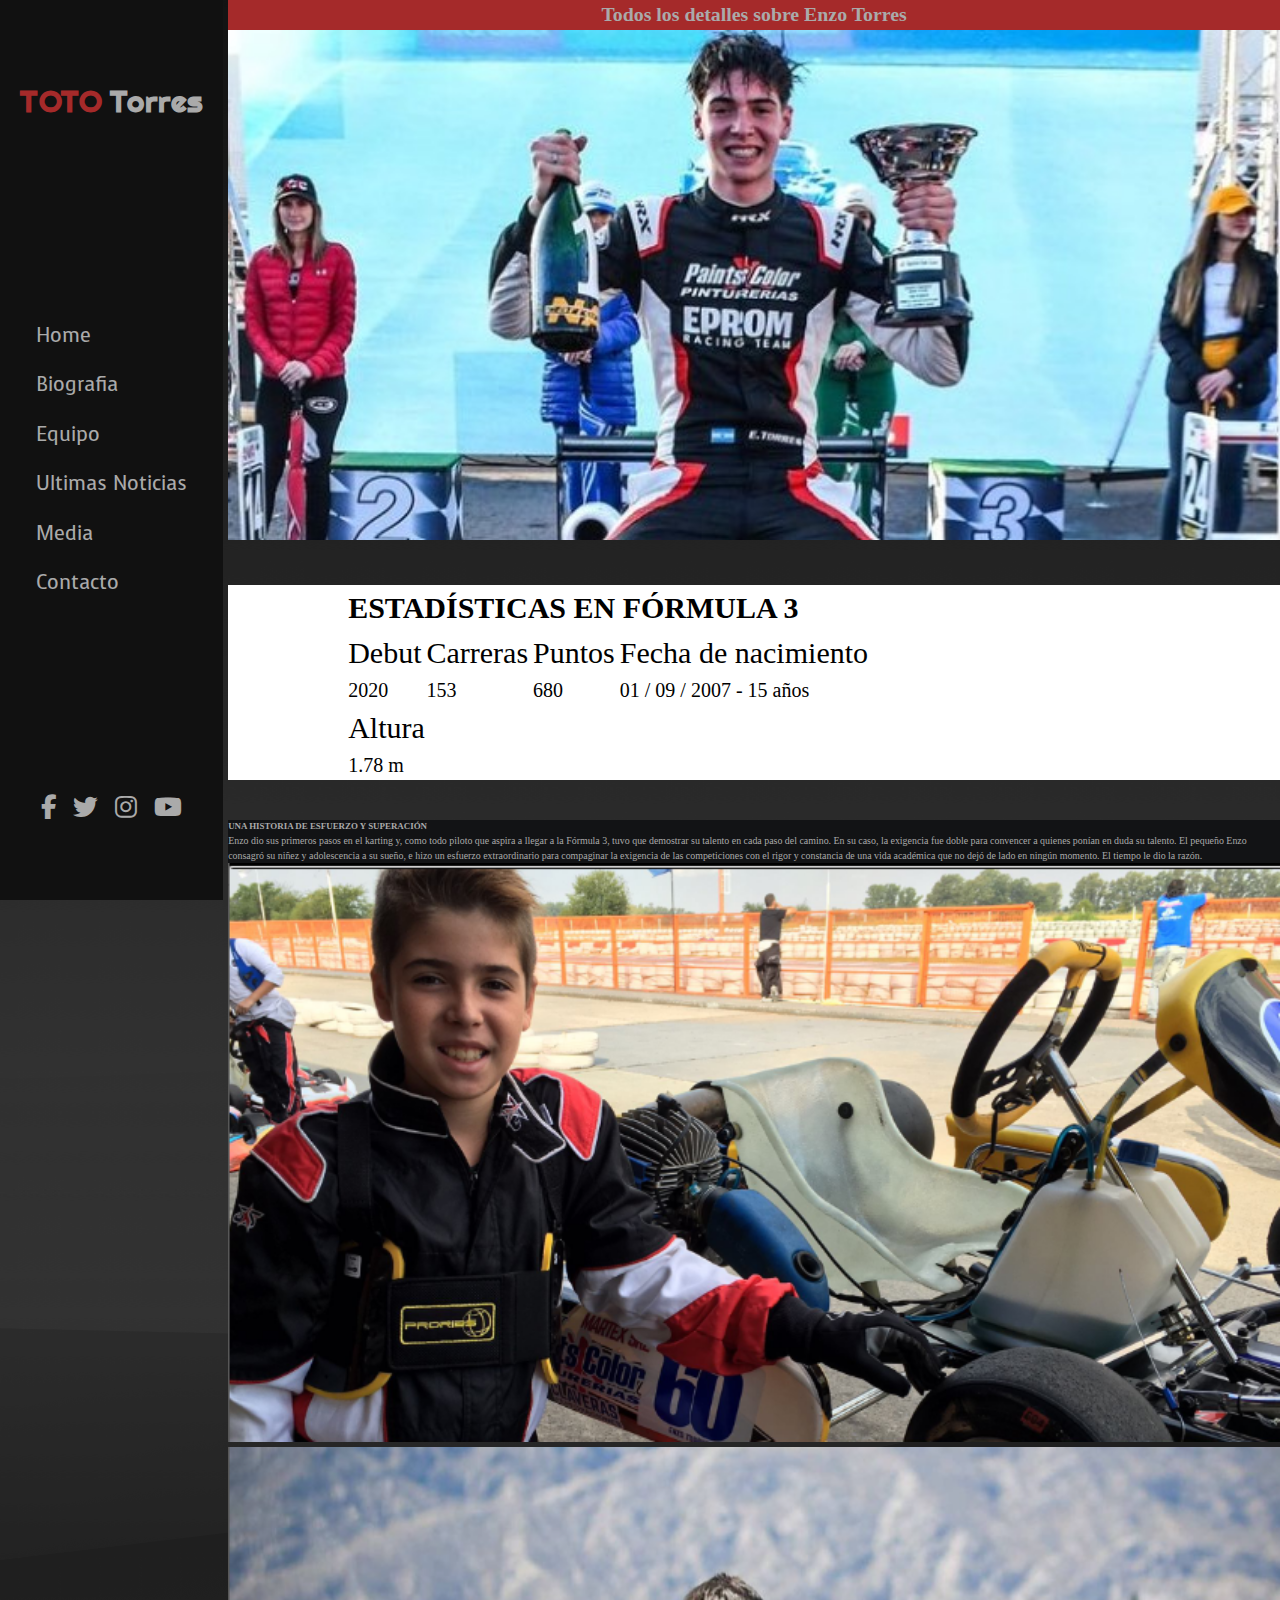
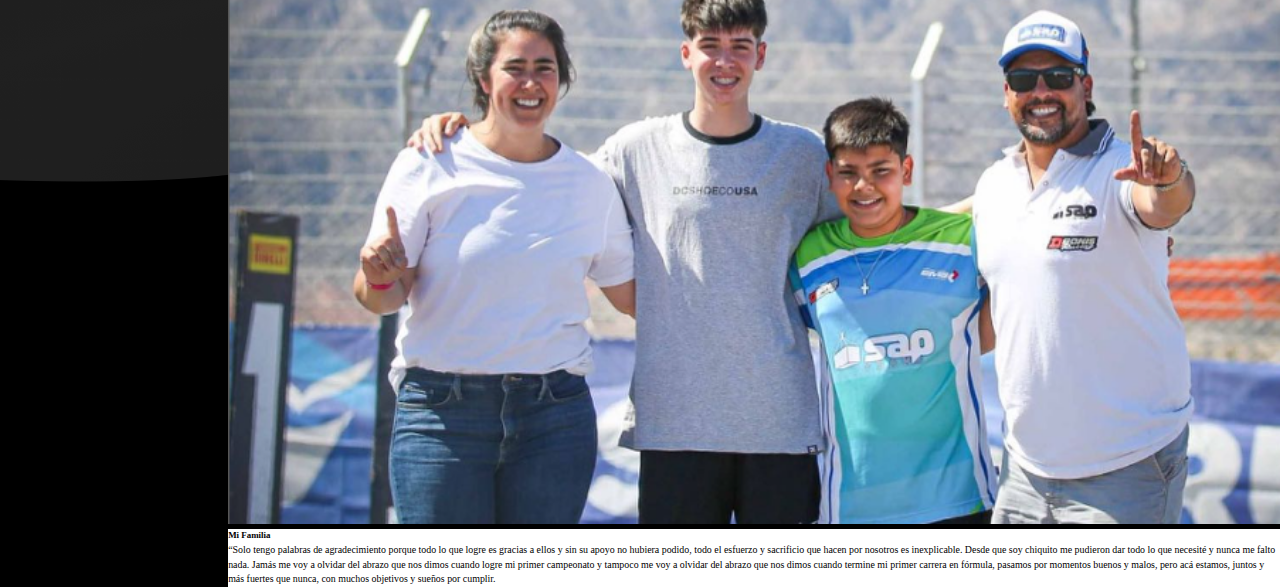
==== commit 513be3f8: "Cambios_5/9" ====
--- a/Pages/Biografia.html
+++ b/Pages/Biografia.html
@@ -25,7 +25,7 @@
             <a href="../index.html">Home</a>
             <a href="Biografia.html">Biografia</a>
             <a href="Equipo.html">Equipo</a>
-            <a href="Fromula3.html">Formula 3</a>
+            <a href="Fromula3.html">Ultimas Noticias</a>
             <a href="Media.html">Media</a>
             <a href="Contacto.html">Contacto</a>
         </nav>
@@ -50,7 +50,7 @@
     <div class="container mb-5 mt-5">
         <div class="row">
   
-          <div class="col-md-6 pr-0"><img clas="img-fluid" src="/Pages/media/FotosBio/Trofeo3.jpg" width="100%" alt=""></div>
+          <div class="col-md-6 pr-0 foto_bio" ><img clas="img-fluid" src="/Pages/media/FotosBio/Trofeo3.jpg" width="100%" alt=""></div>
           <div class="col-md-6 pl-0">
             <div class="bg-white h-100 p-4 black">
                 <div class="bio-item">
--- a/Pages/style2.css
+++ b/Pages/style2.css
@@ -1,5 +1,4 @@
 @import url("https://fonts.googleapis.com/css2?family=Montserrat:wght@100&family=Roboto:wght@100;300;400;500;700&display=swap");
-@import url();
 * {
   margin: 0;
   padding: 0;
@@ -7,7 +6,7 @@
   outline: none;
   border: none;
   text-decoration: none;
-  text-transform: capitalize;
+  text-transform: none;
   transition: all 0.2s linear;
   line-height: 1.5;
 }
@@ -72,6 +71,7 @@
   color: #aaa;
   margin: 2rem 0;
   font-family: "Voces", cursive;
+  text-decoration: none;
 }
 
 header .follow a {
@@ -301,91 +301,9 @@
   grid-row-start: span 2;
 }
 
-/*media Queries*/
-@media screen and (max-width: 320px) {
-  html {
-    font-size: 55%;
-  }
-  body {
-    padding: 0;
-    margin-bottom: 100%;
-  }
-  #menu {
-    display: initial;
-  }
-  header {
-    left: -120%;
-  }
-  .home {
-    margin: 0;
-    text-align: center;
-  }
-  .h1-galeria {
-    margin-top: 20%;
-  }
-  .grid-container {
-    display: grid;
-    grid-template-columns: repeat(1, 1fr);
-  }
-  .galeria-item7 {
-    grid-column-start: span 1;
-    grid-row-start: span 1;
-  }
-  .galeria-item10 {
-    grid-row-start: span 1;
-  }
-}
-@media screen and (max-width: 480px) {
-  .h1-galeria {
-    margin-top: 20%;
-  }
-}
-@media screen and (max-width: 600px) {
-  html {
-    font-size: 55%;
-  }
-  body {
-    padding: 0;
-  }
-  #menu {
-    display: initial;
-  }
-  header {
-    left: -120%;
-  }
-  .home {
-    margin: 0;
-    text-align: center;
-  }
-  .h1-galeria {
-    margin-top: 20%;
-  }
-}
-@media screen and (max-width: 768px) {
-  html {
-    font-size: 55%;
-  }
-  body {
-    padding: 0;
-  }
-  #menu {
-    display: initial;
-  }
-  header {
-    left: -120%;
-  }
-  .home {
-    margin: 0;
-    text-align: center;
-  }
-  .h1-galeria {
-    margin-top: 20%;
-  }
-}
 /*BIOGRAFIA*/
 .bio-item {
   background-color: none;
-  border: solid 1px;
 }
 
 .grid-container-bio {
@@ -474,96 +392,6 @@
   background-color: brown;
   width: 55%;
 }
-
-.gallery {
-  padding: 80px 0px;
-}
-
-img {
-  max-width: 100%;
-}
-
-.gallery img {
-  background: #aaa;
-  padding: 5px;
-  width: 100%;
-  box-shadow: 0px 0px 5px rgba(0, 0, 0, 0.3);
-  cursor: pointer;
-}
-
-#gallery-popup .modal-img {
-  width: 100%;
-}
-
-.gallery-item {
-  transition: 0.5s ease-in-out;
-}
-
-.gallery-item:hover {
-  filter: brightness(50%);
-}
-
-.galeriaFotos {
-  background-color: brown;
-}
-
-.white {
-  color: white;
-}
-
-.black {
-  color: black;
-}
-
-.bg-white {
-  background-color: white;
-}
-
-.gray {
-  color: #333;
-}
-
-.bg-brown {
-  background-color: brown;
-}
-
-.bg-light-gray {
-  background-color: #aaa;
-}
-
-h3 {
-  font-size: 0.9rem;
-}
-
-.bg-gray {
-  background-color: #F4F4F4;
-}
-
-.bg-dark-gray {
-  background-color: #1E1F23;
-}
-
-.bg-dark-gray2 {
-  background-color: #121315;
-}
-
-#galeriaEquipo img {
-  width: 100%;
-}
-
-.video-eprom {
-  /*
-  justify-content: center;
-  align-items: center;*/
-  align-items: flex-end;
-}
-
-.centrar {
-  display: flex;
-  justify-content: center;
-}/*# sourceMappingURL=style2.css.map */
-
-/*MEDIA QUERY*/
 
 #menu-bars {
   position: fixed;
@@ -578,6 +406,160 @@
   cursor: pointer;
 }
 
+.gallery {
+  padding: 80px 0px;
+}
+
+img {
+  max-width: 100%;
+}
+
+.gallery img {
+  background: #aaa;
+  padding: 5px;
+  width: 100%;
+  box-shadow: 0px 0px 5px rgba(0, 0, 0, 0.3);
+  cursor: pointer;
+}
+
+#gallery-popup .modal-img {
+  width: 100%;
+}
+
+.gallery-item {
+  transition: 0.5s ease-in-out;
+}
+
+.gallery-item:hover {
+  filter: brightness(50%);
+}
+
+.galeriaFotos {
+  background-color: brown;
+}
+
+.white {
+  color: white;
+}
+
+.black {
+  color: black;
+}
+
+.bg-white {
+  background-color: white;
+}
+
+.gray {
+  color: #333;
+}
+
+.bg-brown {
+  background-color: brown;
+}
+
+.bg-light-gray {
+  background-color: #aaa;
+}
+
+h3 {
+  font-size: 0.9rem;
+}
+
+.bg-gray {
+  background-color: #F4F4F4;
+}
+
+.bg-dark-gray {
+  background-color: #1E1F23;
+}
+
+.bg-dark-gray2 {
+  background-color: #121315;
+}
+
+#galeriaEquipo img {
+  width: 100%;
+}
+
+.video-eprom {
+  /*
+  justify-content: center;
+  align-items: center;*/
+  align-items: flex-end;
+}
+
+.centrar {
+  display: flex;
+  justify-content: center;
+}
+
+/* MEDIA QUERY*/
+@media screen and (max-width: 810px) {
+  .bio-stats--content {
+    text-align: center;
+  }
+}
+@media screen and (max-width: 768px) {
+  html {
+    font-size: 55%;
+  }
+  body {
+    padding: 0;
+  }
+  #menu-bars {
+    display: initial;
+  }
+  header {
+    left: -120%;
+  }
+  header.active {
+    left: 0%;
+  }
+  .galeriaFotos {
+    margin-top: 100px;
+  }
+}
+@media screen and (max-width: 600px) {
+  html {
+    font-size: 55%;
+  }
+  body {
+    padding: 0;
+  }
+  #menu-bars {
+    display: initial;
+  }
+  header {
+    left: -120%;
+  }
+  header.active {
+    left: 0%;
+  }
+  .galeriaFotos {
+    margin-top: 100px;
+  }
+}
+@media screen and (max-width: 480px) {
+  html {
+    font-size: 55%;
+  }
+  body {
+    padding: 0;
+  }
+  #menu-bars {
+    display: initial;
+  }
+  header {
+    left: -120%;
+  }
+  header.active {
+    left: 0%;
+  }
+  .galeriaFotos {
+    margin-top: 100px;
+  }
+}
 @media screen and (max-width: 320px) {
   html {
     font-size: 55%;
@@ -591,18 +573,10 @@
   header {
     left: -120%;
   }
-  header.active{
+  header.active {
     left: 0%;
   }
-  .home {
-    margin: 0;
-    text-align: center;
-  }
-  .btn {
-    display: flex;
-    justify-items: center;
-    justify-content: center;
-  }
-  
-}
-
+  .galeriaFotos {
+    margin-top: 100px;
+  }
+}/*# sourceMappingURL=style2.css.map */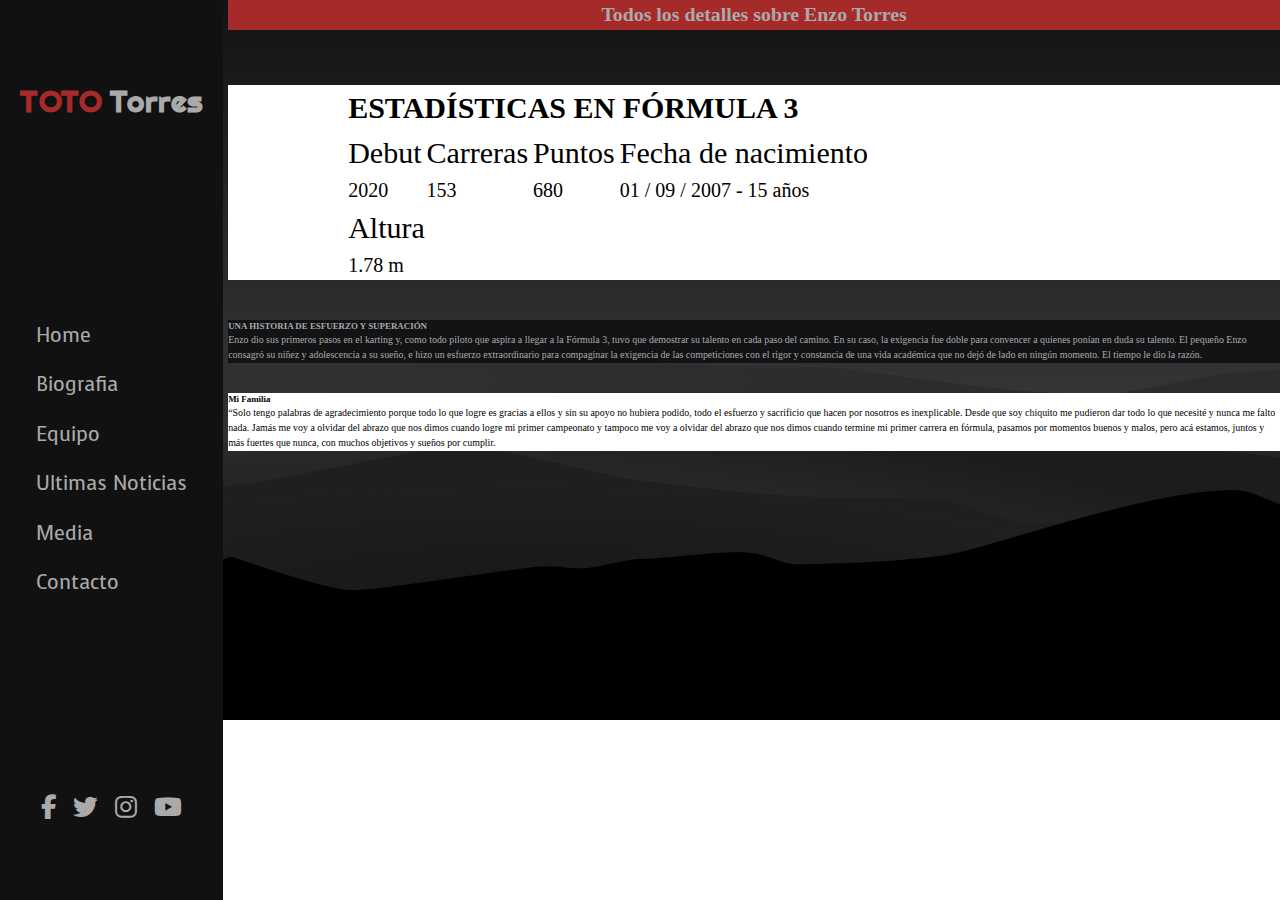
==== commit c76fea4b: "puntos" ====
--- a/Pages/Biografia.html
+++ b/Pages/Biografia.html
@@ -50,7 +50,7 @@
     <div class="container mb-5 mt-5">
         <div class="row">
   
-          <div class="col-md-6 pr-0 foto_bio" ><img clas="img-fluid" src="/Pages/media/FotosBio/Trofeo3.jpg" width="100%" alt=""></div>
+          <div class="col-md-6 pr-0 foto_bio" ><img clas="img-fluid" src="./Pages/media/FotosBio/Trofeo3.jpg" width="100%" alt=""></div>
           <div class="col-md-6 pl-0">
             <div class="bg-white h-100 p-4 black">
                 <div class="bio-item">
@@ -91,12 +91,12 @@
               
             </div>
           </div>
-          <div class="col-md-6"><img clas="img-fluid pl-0" src="/Pages/media/FotosBio/karting.png" width="100%" alt=""></div>
+          <div class="col-md-6"><img clas="img-fluid pl-0" src="./Pages/media/FotosBio/karting.png" width="100%" alt=""></div>
           
   
   
   
-          <div class="col-md-6 pr-0"><img clas="img-fluid" src="/Pages/media/FotosBio/familia2.png" width="100%" height="" alt=""></div>
+          <div class="col-md-6 pr-0"><img clas="img-fluid" src="./Pages/media/FotosBio/familia2.png" width="100%" height="" alt=""></div>
           <div class="col-md-6 pl-0">
             <div class="bg-white h-100 p-5">
               <h3 class="mb-4 fs-2 fw-bold black">Mi Familia</h3>
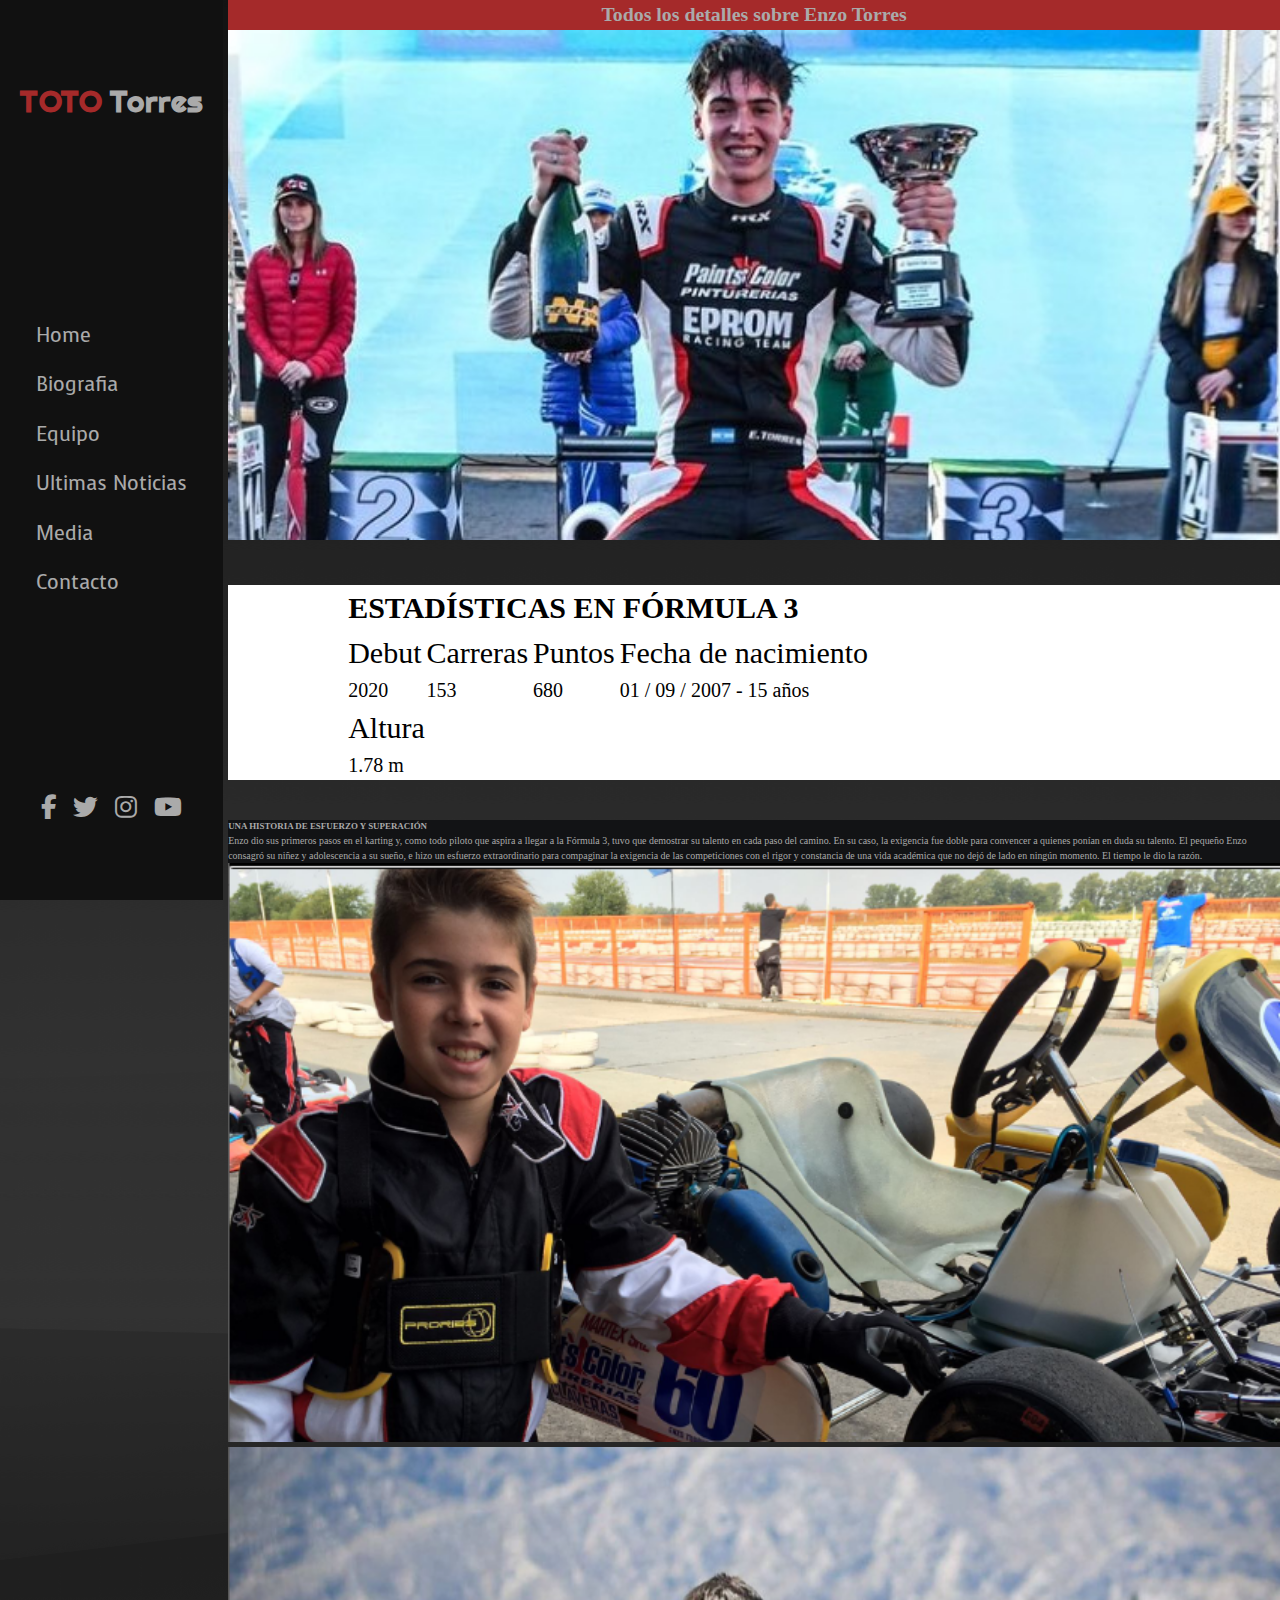
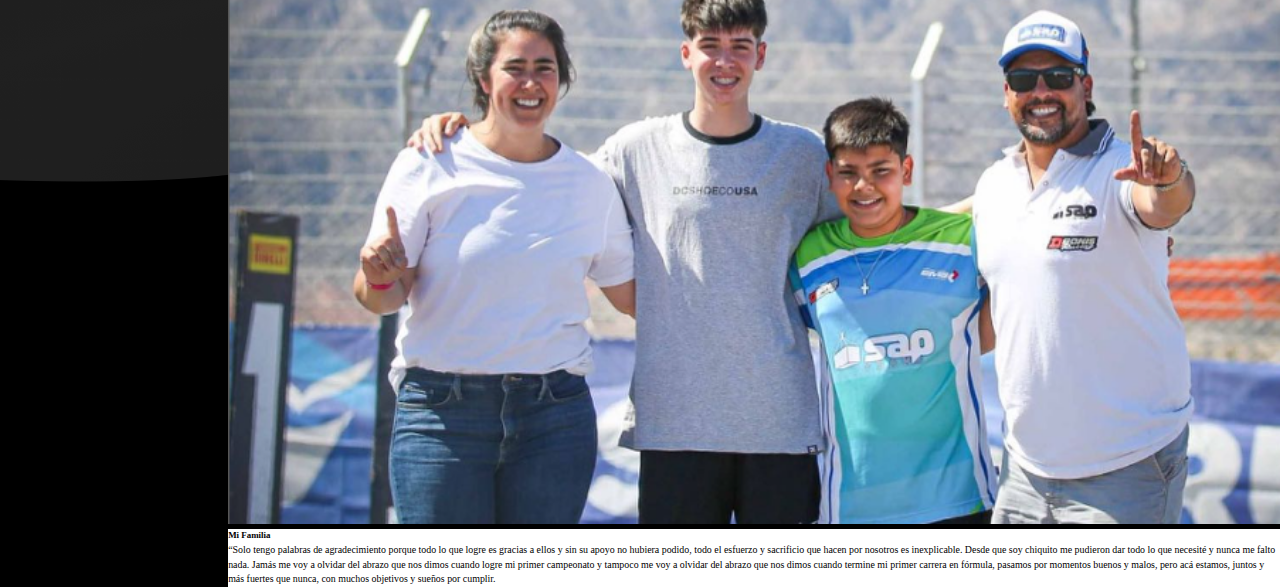
==== commit 557bb120: "Cambios9/9" ====
--- a/Pages/Biografia.html
+++ b/Pages/Biografia.html
@@ -50,7 +50,7 @@
     <div class="container mb-5 mt-5">
         <div class="row">
   
-          <div class="col-md-6 pr-0 foto_bio" ><img clas="img-fluid" src="./Pages/media/FotosBio/Trofeo3.jpg" width="100%" alt=""></div>
+          <div class="col-md-6 pr-0 foto_bio" ><img clas="img-fluid" src="./media/FotosBio/Trofeo3.jpg" width="100%" alt=""></div>
           <div class="col-md-6 pl-0">
             <div class="bg-white h-100 p-4 black">
                 <div class="bio-item">
@@ -91,12 +91,12 @@
               
             </div>
           </div>
-          <div class="col-md-6"><img clas="img-fluid pl-0" src="./Pages/media/FotosBio/karting.png" width="100%" alt=""></div>
+          <div class="col-md-6"><img clas="img-fluid pl-0" src="./media/FotosBio/karting.png" width="100%" alt=""></div>
           
   
   
   
-          <div class="col-md-6 pr-0"><img clas="img-fluid" src="./Pages/media/FotosBio/familia2.png" width="100%" height="" alt=""></div>
+          <div class="col-md-6 pr-0"><img clas="img-fluid" src="./media/FotosBio/familia2.png" width="100%" height="" alt=""></div>
           <div class="col-md-6 pl-0">
             <div class="bg-white h-100 p-5">
               <h3 class="mb-4 fs-2 fw-bold black">Mi Familia</h3>
